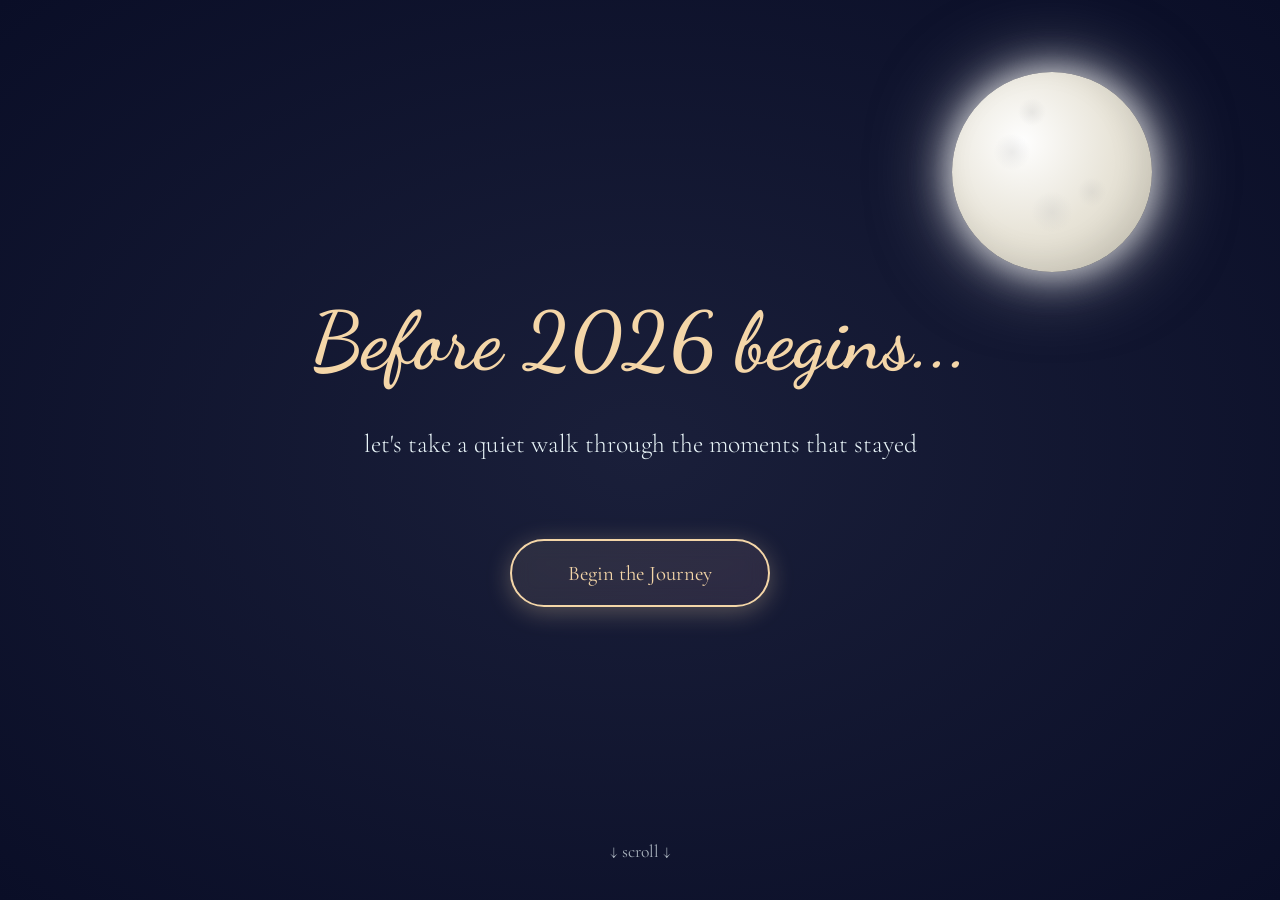
==== index2.html @ 6a495c6d "changes" ====
<!DOCTYPE html>
<html lang="en">
<head>
    <meta charset="UTF-8">
    <meta name="viewport" content="width=device-width, initial-scale=1.0">
    <title>Before 2026 Begins</title>
    <link rel="preconnect" href="https://fonts.googleapis.com">
    <link rel="preconnect" href="https://fonts.gstatic.com" crossorigin>
    <link href="https://fonts.googleapis.com/css2?family=Cormorant+Garamond:ital,wght@0,300;0,400;0,500;1,300;1,400&family=Dancing+Script:wght@400;500;600;700&family=Crimson+Text:ital,wght@0,400;0,600;1,400&family=Playfair+Display:ital,wght@0,400;0,500;1,400&display=swap" rel="stylesheet">
    <style>
        :root {
            --night-sky: #0a0e27;
            --deep-blue: #1a1f3a;
            --moonlight: #e8f4f8;
            --soft-gold: #f4d6a8;
            --pale-pink: #ffd4d4;
            --lavender: #d4d4ff;
            --cream: #faf8f3;
            --rose-pink: #ffb6c1;
            --deep-rose: #ff69b4;
        }

        * {
            margin: 0;
            padding: 0;
            box-sizing: border-box;
        }

        body {
            font-family: 'Cormorant Garamond', serif;
            background: var(--night-sky);
            color: var(--moonlight);
            overflow-x: hidden;
            line-height: 1.8;
        }

        /* Enhanced Starfield with twinkling effect */
        .stars-container {
            position: fixed;
            top: 0;
            left: 0;
            width: 100%;
            height: 100%;
            pointer-events: none;
            z-index: 0;
            overflow: hidden;
        }

        .star {
            position: absolute;
            background: white;
            border-radius: 50%;
            animation: twinkle 3s ease-in-out infinite;
        }

        .star.small {
            width: 1px;
            height: 1px;
        }

        .star.medium {
            width: 2px;
            height: 2px;
            box-shadow: 0 0 3px rgba(255, 255, 255, 0.8);
        }

        .star.large {
            width: 3px;
            height: 3px;
            box-shadow: 0 0 6px rgba(255, 255, 255, 0.9);
        }

        @keyframes twinkle {
            0%, 100% { 
                opacity: 0.3;
                transform: scale(1);
            }
            50% { 
                opacity: 1;
                transform: scale(1.2);
            }
        }

        /* Shooting stars */
        .shooting-star {
            position: absolute;
            width: 2px;
            height: 2px;
            background: white;
            border-radius: 50%;
            box-shadow: 0 0 10px 2px rgba(255, 255, 255, 0.8);
            animation: shoot 3s ease-out infinite;
            opacity: 0;
        }

        @keyframes shoot {
            0% {
                opacity: 1;
                transform: translateX(0) translateY(0);
            }
            100% {
                opacity: 0;
                transform: translateX(300px) translateY(300px);
            }
        }

        /* Realistic moon with craters and glow */
        .moon-container {
            position: absolute;
            top: 8%;
            right: 10%;
            width: clamp(120px, 20vw, 200px);
            height: clamp(120px, 20vw, 200px);
            animation: moonFloat 8s ease-in-out infinite;
        }

        @keyframes moonFloat {
            0%, 100% { transform: translateY(0) rotate(0deg); }
            50% { transform: translateY(-20px) rotate(5deg); }
        }

        .moon {
            width: 100%;
            height: 100%;
            border-radius: 50%;
            background: radial-gradient(circle at 35% 35%, #fefefe, #e8e4d8, #d4cfbe);
            box-shadow: 
                0 0 40px rgba(254, 254, 254, 0.8),
                0 0 80px rgba(254, 254, 254, 0.5),
                inset -10px -10px 30px rgba(0, 0, 0, 0.1);
            position: relative;
            overflow: hidden;
        }
        /* The "Camera Flash" animation */
        .polaroid.clicked {
            animation: flash-animation 0.6s ease-out;
        }
        
        @keyframes flash-animation {
            0% { filter: brightness(1); transform: scale(1); }
            10% { filter: brightness(2.5) contrast(1.2); transform: scale(1.02); }
            100% { filter: brightness(1); transform: scale(1); }
        }
        
        /* Ensure cards are ready for the entrance animation */
       /* Update your existing .month-card CSS to this */
        .month-card {
            opacity: 0;
            transform: translateY(30px);
            transition: opacity 0.8s ease, transform 0.8s ease;
            visibility: hidden; /* Add this to prevent ghost clicks */
        }
        
        .month-card.visible {
            opacity: 1 !important;
            transform: translateY(0) !important;
            visibility: visible !important;
        }

        .moon::before {
            content: '';
            position: absolute;
            width: 100%;
            height: 100%;
            background: 
                radial-gradient(circle at 30% 40%, rgba(200, 200, 200, 0.3) 0%, transparent 10%),
                radial-gradient(circle at 70% 60%, rgba(180, 180, 180, 0.2) 0%, transparent 8%),
                radial-gradient(circle at 50% 70%, rgba(190, 190, 190, 0.25) 0%, transparent 12%),
                radial-gradient(circle at 40% 20%, rgba(170, 170, 170, 0.2) 0%, transparent 7%);
        }

        .moon-glow {
            position: absolute;
            top: 50%;
            left: 50%;
            transform: translate(-50%, -50%);
            width: 140%;
            height: 140%;
            background: radial-gradient(circle, rgba(254, 254, 254, 0.3) 0%, transparent 60%);
            border-radius: 50%;
            animation: glow 4s ease-in-out infinite;
        }

        @keyframes glow {
            0%, 100% { opacity: 0.5; transform: translate(-50%, -50%) scale(1); }
            50% { opacity: 0.8; transform: translate(-50%, -50%) scale(1.1); }
        }

        /* Floating flowers */
        .flowers-container {
            position: fixed;
            top: 0;
            left: 0;
            width: 100%;
            height: 100%;
            pointer-events: none;
            z-index: 1;
            overflow: hidden;
        }

        .flower {
            position: absolute;
            font-size: clamp(20px, 4vw, 40px);
            opacity: 0;
            animation: floatFlower 15s ease-in-out infinite;
        }

        @keyframes floatFlower {
            0% {
                opacity: 0;
                transform: translateY(100vh) translateX(0) rotate(0deg);
            }
            10% {
                opacity: 0.8;
            }
            90% {
                opacity: 0.8;
            }
            100% {
                opacity: 0;
                transform: translateY(-100px) translateX(100px) rotate(360deg);
            }
        }

        /* Bouquet at the welcome section */
        .bouquet {
            display: inline-block;
            font-size: clamp(60px, 12vw, 120px);
            animation: bouquetEntrance 2s ease-out, bouquetFloat 3s ease-in-out infinite;
            animation-delay: 0s, 2s;
            filter: drop-shadow(0 10px 30px rgba(255, 182, 193, 0.4));
        }

        @keyframes bouquetEntrance {
            0% {
                opacity: 0;
                transform: scale(0) rotate(-180deg);
            }
            70% {
                transform: scale(1.1) rotate(10deg);
            }
            100% {
                opacity: 1;
                transform: scale(1) rotate(0deg);
            }
        }

        @keyframes bouquetFloat {
            0%, 100% { transform: translateY(0) rotate(0deg); }
            50% { transform: translateY(-10px) rotate(5deg); }
        }

        /* Sections with enhanced animations */
        section {
            position: relative;
            z-index: 2;
            min-height: 100vh;
            display: flex;
            flex-direction: column;
            justify-content: center;
            align-items: center;
            padding: 3rem 1.5rem;
            opacity: 0;
            transform: translateY(50px);
            transition: opacity 1.5s ease, transform 1.5s ease;
        }

        section.visible {
            opacity: 1;
            transform: translateY(0);
        }

        .section-content {
            max-width: 800px;
            width: 100%;
            text-align: center;
        }

        /* Typography with enhanced animations */
        h1 {
            font-family: 'Dancing Script', cursive;
            font-size: clamp(2.5rem, 8vw, 5rem);
            font-weight: 600;
            margin-bottom: 2rem;
            color: var(--soft-gold);
            line-height: 1.2;
            animation: titleGlow 3s ease-in-out infinite;
        }

        @keyframes titleGlow {
            0%, 100% { text-shadow: 0 0 20px rgba(244, 214, 168, 0.5); }
            50% { text-shadow: 0 0 40px rgba(244, 214, 168, 0.8), 0 0 60px rgba(244, 214, 168, 0.4); }
        }

        h2 {
            font-family: 'Dancing Script', cursive;
            font-size: clamp(2rem, 6vw, 3.5rem);
            font-weight: 600;
            margin-bottom: 1.5rem;
            color: var(--soft-gold);
            text-shadow: 0 0 30px rgba(244, 214, 168, 0.6);
        }

        h3 {
            font-family: 'Dancing Script', cursive;
            font-size: clamp(1.5rem, 4vw, 2.2rem);
            font-weight: 500;
            margin-bottom: 1rem;
            color: var(--pale-pink);
        }

        p {
            font-size: clamp(1.1rem, 2.5vw, 1.4rem);
            margin-bottom: 1.5rem;
            color: var(--moonlight);
            font-weight: 300;
            animation: fadeInText 1s ease-out;
        }

        @keyframes fadeInText {
            from { opacity: 0; transform: translateY(20px); }
            to { opacity: 1; transform: translateY(0); }
        }

        .cursive-text {
            font-family: 'Dancing Script', cursive;
            font-size: clamp(1.3rem, 3vw, 1.8rem);
            color: var(--lavender);
            text-shadow: 0 0 20px rgba(212, 212, 255, 0.5);
        }

        /* Enhanced Button with particles */
        .journey-btn {
            margin-top: 3rem;
            padding: 1.2rem 3.5rem;
            font-family: 'Cormorant Garamond', serif;
            font-size: 1.3rem;
            background: linear-gradient(135deg, rgba(244, 214, 168, 0.1), rgba(255, 182, 193, 0.1));
            border: 2px solid var(--soft-gold);
            color: var(--soft-gold);
            cursor: pointer;
            border-radius: 50px;
            transition: all 0.5s ease;
            backdrop-filter: blur(10px);
            position: relative;
            overflow: hidden;
            box-shadow: 0 5px 25px rgba(244, 214, 168, 0.3);
        }

        .journey-btn::before {
            content: '';
            position: absolute;
            top: 50%;
            left: 50%;
            width: 0;
            height: 0;
            border-radius: 50%;
            background: rgba(244, 214, 168, 0.3);
            transform: translate(-50%, -50%);
            transition: width 0.6s, height 0.6s;
        }

        .journey-btn:hover::before {
            width: 300px;
            height: 300px;
        }

        .journey-btn:hover {
            background: linear-gradient(135deg, var(--soft-gold), var(--rose-pink));
            color: var(--night-sky);
            transform: translateY(-3px);
            box-shadow: 0 15px 40px rgba(244, 214, 168, 0.5);
            border-color: var(--rose-pink);
        }

        .journey-btn span {
            position: relative;
            z-index: 1;
        }

        /* Opening section */
        #opening {
            background: radial-gradient(ellipse at center, var(--deep-blue) 0%, var(--night-sky) 100%);
        }

        /* Timeline section with enhanced cards */
        #timeline {
            padding: 5rem 1.5rem;
            background: linear-gradient(180deg, var(--night-sky) 0%, var(--deep-blue) 50%, var(--night-sky) 100%);
        }

        .timeline-container {
            max-width: 900px;
            width: 100%;
            margin: 3rem auto;
        }

        .month-card {
            margin-bottom: 4rem;
            opacity: 0;
            transform: translateY(40px) scale(0.95);
            transition: opacity 1s ease, transform 1s ease;
        }

        .month-card.visible {
            opacity: 1;
            transform: translateY(0) scale(1);
        }

        .polaroid {
            background: var(--cream);
            padding: 1rem;
            padding-bottom: 3rem;
            box-shadow: 0 10px 40px rgba(0, 0, 0, 0.4);
            max-width: 400px;
            margin: 0 auto;
            transform: rotate(0deg);
            transition: all 0.5s cubic-bezier(0.34, 1.56, 0.64, 1);
            cursor: pointer;
            position: relative;
        }

        .month-card:nth-child(even) .polaroid {
            transform: rotate(2deg);
        }

        .month-card:nth-child(odd) .polaroid {
            transform: rotate(-2deg);
        }

        .polaroid::after {
            content: '✨';
            position: absolute;
            top: -10px;
            right: -10px;
            font-size: 2rem;
            opacity: 0;
            transition: opacity 0.3s ease;
            animation: sparkle 1.5s ease-in-out infinite;
        }

        @keyframes sparkle {
            0%, 100% { transform: scale(1) rotate(0deg); }
            50% { transform: scale(1.3) rotate(180deg); }
        }

        .polaroid:hover::after {
            opacity: 1;
        }

        .polaroid:hover {
            transform: rotate(0deg) scale(1.08) translateY(-10px);
            box-shadow: 0 20px 60px rgba(0, 0, 0, 0.6), 0 0 40px rgba(244, 214, 168, 0.3);
        }

        /* Add this to your .polaroid-photo CSS */
        .polaroid-photo {
            min-height: 250px; /* Ensures the background-color is visible if image is missing */
            background-size: cover;
            background-position: center;
        }

        .polaroid-photo::before {
            content: '';
            position: absolute;
            top: 0;
            left: 0;
            right: 0;
            bottom: 0;
            background: linear-gradient(135deg, rgba(255,255,255,0.2) 0%, transparent 100%);
            pointer-events: none;
        }

        .polaroid-caption {
            font-family: 'Dancing Script', cursive;
            font-size: 1.4rem;
            color: var(--night-sky);
            text-align: center;
            font-weight: 600;
            line-height: 1.6;
        }

        .month-label {
            font-family: 'Crimson Text', serif;
            font-size: 1rem;
            color: var(--moonlight);
            text-align: center;
            margin-top: 1.5rem;
            opacity: 0.7;
            letter-spacing: 3px;
        }

        .song-indicator {
            text-align: center;
            margin-top: 1rem;
            font-size: 0.95rem;
            color: var(--lavender);
            opacity: 0;
            transition: opacity 0.4s ease;
            animation: pulse 2s ease-in-out infinite;
        }

        @keyframes pulse {
            0%, 100% { transform: scale(1); }
            50% { transform: scale(1.05); }
        }

        .polaroid:hover .song-indicator {
            opacity: 1;
        }

        /* Audio player */
        .audio-player {
            display: none;
            margin-top: 1.5rem;
            text-align: center;
            background: rgba(255, 255, 255, 0.1);
            padding: 1.5rem;
            border-radius: 15px;
            backdrop-filter: blur(10px);
            border: 1px solid rgba(255, 255, 255, 0.2);
        }

        .audio-player.active {
            display: block;
            animation: slideIn 0.6s ease;
        }

        @keyframes slideIn {
            from { 
                opacity: 0; 
                transform: translateY(-20px) scale(0.9); 
            }
            to { 
                opacity: 1; 
                transform: translateY(0) scale(1); 
            }
        }

        audio {
            width: 100%;
            max-width: 320px;
            margin-top: 0.5rem;
        }

        /* Gratitude section */
        #gratitude {
            background: radial-gradient(ellipse at top, var(--deep-blue) 0%, var(--night-sky) 100%);
        }

        .gratitude-content {
            text-align: left;
            line-height: 2.2;
        }

        .gratitude-content p {
            margin-bottom: 2.5rem;
            animation-delay: calc(var(--i) * 0.2s);
        }

        /* Wishes section */
        #wishes {
            background: linear-gradient(180deg, var(--night-sky) 0%, #0f1429 100%);
        }

        .wishes-grid {
            display: grid;
            grid-template-columns: repeat(auto-fit, minmax(280px, 1fr));
            gap: 2rem;
            margin-top: 3rem;
            max-width: 1000px;
        }

        .wish-card {
            background: linear-gradient(135deg, rgba(255, 255, 255, 0.05), rgba(255, 182, 193, 0.05));
            padding: 2.5rem;
            border-radius: 25px;
            border: 1px solid rgba(232, 244, 248, 0.15);
            backdrop-filter: blur(10px);
            transition: all 0.5s ease;
            position: relative;
            overflow: hidden;
        }

        .wish-card::before {
            content: '';
            position: absolute;
            top: -50%;
            left: -50%;
            width: 200%;
            height: 200%;
            background: linear-gradient(45deg, transparent, rgba(255, 255, 255, 0.1), transparent);
            transform: rotate(45deg);
            transition: all 0.6s ease;
        }

        .wish-card:hover::before {
            left: 100%;
        }

        .wish-card:hover {
            background: linear-gradient(135deg, rgba(255, 255, 255, 0.1), rgba(255, 182, 193, 0.1));
            transform: translateY(-8px) scale(1.03);
            border-color: rgba(244, 214, 168, 0.4);
            box-shadow: 0 15px 40px rgba(255, 182, 193, 0.3);
        }

        .wish-icon {
            font-size: 3rem;
            margin-bottom: 1.5rem;
            animation: iconFloat 3s ease-in-out infinite;
        }

        @keyframes iconFloat {
            0%, 100% { transform: translateY(0); }
            50% { transform: translateY(-8px); }
        }

        .wish-title {
            font-family: 'Dancing Script', cursive;
            font-size: 1.7rem;
            color: var(--soft-gold);
            margin-bottom: 0.8rem;
            font-weight: 600;
        }

        .wish-text {
            font-size: 1.15rem;
            color: var(--moonlight);
            opacity: 0.95;
            line-height: 1.8;
        }

        /* Notebook section */
        #notebook {
            background: var(--cream);
            color: #2d2d2d;
            min-height: 100vh;
            padding: 4rem 2rem;
            position: relative;
        }

        .notebook-paper {
            max-width: 700px;
            margin: 0 auto;
            background: #faf8f3;
            padding: 4rem 3rem;
            box-shadow: 0 10px 50px rgba(0, 0, 0, 0.3);
            position: relative;
            border-radius: 5px;
            animation: paperAppear 1.5s ease;
        }

        @keyframes paperAppear {
            from {
                opacity: 0;
                transform: scale(0.9) rotateX(10deg);
            }
            to {
                opacity: 1;
                transform: scale(1) rotateX(0deg);
            }
        }

        .notebook-paper::before {
            content: '';
            position: absolute;
            top: 0;
            left: 80px;
            width: 2px;
            height: 100%;
            background: linear-gradient(to bottom, 
                transparent 0%, 
                transparent 10%, 
                #e8b4b8 10%, 
                #e8b4b8 90%, 
                transparent 90%);
        }

        .notebook-lines {
            background-image: repeating-linear-gradient(
                transparent,
                transparent 31px,
                rgba(209, 196, 180, 0.3) 31px,
                rgba(209, 196, 180, 0.3) 32px
            );
            padding-left: 100px;
            min-height: 500px;
        }

        .notebook-text {
            font-family: 'Dancing Script', cursive;
            font-size: clamp(1.3rem, 3vw, 1.8rem);
            color: #2d2d2d;
            line-height: 2.2;
            text-align: left;
            white-space: pre-wrap;
            font-weight: 500;
        }

        .editable-section {
            margin-top: 3rem;
            padding-top: 2rem;
            border-top: 2px dashed rgba(209, 196, 180, 0.5);
            min-height: 200px;
            outline: none;
            cursor: text;
        }

        .editable-section:empty::before {
            content: 'Click here to write your personal message...';
            color: rgba(45, 45, 45, 0.4);
            font-style: italic;
        }

        .date-signature {
            margin-top: 3rem;
            text-align: right;
            font-size: 1.3rem;
            opacity: 0.7;
        }

        /* Scroll indicator */
        .scroll-indicator {
            position: absolute;
            bottom: 2rem;
            left: 50%;
            transform: translateX(-50%);
            font-size: 1.1rem;
            color: var(--moonlight);
            opacity: 0.7;
            animation: bounce 2s infinite;
        }

        @keyframes bounce {
            0%, 100% { transform: translateX(-50%) translateY(0); }
            50% { transform: translateX(-50%) translateY(15px); }
        }

        /* Hearts floating */
        .heart {
            position: absolute;
            font-size: 20px;
            opacity: 0;
            animation: floatHeart 8s ease-in-out infinite;
        }

        @keyframes floatHeart {
            0% {
                opacity: 0;
                transform: translateY(0) scale(0);
            }
            20% {
                opacity: 0.8;
                transform: translateY(-50px) scale(1);
            }
            80% {
                opacity: 0.8;
            }
            100% {
                opacity: 0;
                transform: translateY(-400px) scale(0.5) rotate(45deg);
            }
        }

        /* Mobile optimizations */
        @media (max-width: 768px) {
            section {
                padding: 2rem 1rem;
            }

            .moon-container {
                width: 80px;
                height: 80px;
                top: 5%;
                right: 5%;
            }

            .notebook-paper {
                padding: 2rem 1.5rem;
            }

            .notebook-lines {
                padding-left: 60px;
            }

            .notebook-paper::before {
                left: 50px;
            }

            .wishes-grid {
                grid-template-columns: 1fr;
            }

            .bouquet {
                font-size: 60px;
            }
        }

        /* Loading animation */
        .fade-in {
            animation: fadeInUp 1.2s ease forwards;
        }

        @keyframes fadeInUp {
            from {
                opacity: 0;
                transform: translateY(40px);
            }
            to {
                opacity: 1;
                transform: translateY(0);
            }
        }

        /* Hide sections initially */
        .hidden {
            display: none;
        }

        /* Sparkle effect on hover */
        .sparkle-text:hover {
            animation: sparkleShine 1s ease-in-out;
        }

        @keyframes sparkleShine {
            0%, 100% { text-shadow: 0 0 10px rgba(255, 255, 255, 0.5); }
            50% { text-shadow: 0 0 30px rgba(255, 255, 255, 0.9), 0 0 40px rgba(244, 214, 168, 0.8); }
        }
    </style>
</head>
<body>
    <!-- Enhanced Starfield -->
    <div class="stars-container" id="starfield"></div>
    
    <!-- Floating flowers -->
    <div class="flowers-container" id="flowers"></div>

    <!-- Section 1: Opening -->
    <section id="opening" class="visible">
        <div class="moon-container">
            <div class="moon-glow"></div>
            <div class="moon"></div>
        </div>
        <div class="section-content fade-in">
            <h1>Before 2026 begins...</h1>
            <p style="font-size: clamp(1.2rem, 3vw, 1.6rem); margin-top: 2rem;">
                let's take a quiet walk through the moments that stayed
            </p>
            <button class="journey-btn" onclick="startJourney()">
                <span>Begin the Journey</span>
            </button>
        </div>
        <div class="scroll-indicator">↓ scroll ↓</div>
    </section>

    <!-- Section 2: Reflection on 2025 -->
    <section id="reflection" class="hidden">
        <div class="section-content">
            <h2>A Year of Quiet Transformation</h2>
            <p>
                2025 was a year that taught me to notice the small things... the warmth in a message, the comfort in consistency, the way some people make time feel softer just by being present.
            </p>
            <p>
                It wasn't about grand moments or perfect days. It was about learning that growth can be gentle, that connection doesn't need to be loud, and that sometimes the most meaningful chapters are written in the quietest ink.
            </p>
            <p class="cursive-text" style="margin-top: 2rem;">
                From a certain point onward, the year felt warmer because my sweet bubble became part of it.
            </p>
        </div>
    </section>

   <section id="timeline" class="hidden">
    <div class="section-content">
        <h2>The Months That Stayed</h2>
        <p style="margin-bottom: 3rem;">
            Each month held its own quiet mood, its own gentle lesson. These are the memories that lingered.
        </p>
    </div>
    
    <div class="timeline-container">

        <div class="month-card" data-month="may">
            <div class="polaroid" onclick="handlePhotoClick(this, 'may')">
                <div class="polaroid-photo" style="background-image: url('may.jpg'); background-color: #fbc2eb;">
                    <span>May 2025</span>
                </div>
                <div class="polaroid-caption">when something new began to bloom</div>
                <div class="song-indicator">🎵 Tap to play a memory</div>
            </div>
            <div class="month-label">MAY</div>
        </div>

        <div class="month-card" data-month="june">
            <div class="polaroid" onclick="handlePhotoClick(this, 'june')">
                <div class="polaroid-photo" style="background-image: url('./june.jpg'); background-color: #a8edea;">
                    <span>June 2025</span>
                </div>
                <div class="polaroid-caption">the quiet joy of getting to know</div>
                <div class="song-indicator">🎵 Tap to play a memory</div>
            </div>
            <div class="month-label">JUNE</div>
        </div>

        <div class="month-card" data-month="july">
            <div class="polaroid" onclick="handlePhotoClick(this, 'july')">
                <div class="polaroid-photo" style="background-image: url('./july.jpg'); background-color: #ffecd2;">
                    <span>July 2025</span>
                </div>
                <div class="polaroid-caption">warmth in the everyday</div>
                <div class="song-indicator">🎵 Tap to play a memory</div>
            </div>
            <div class="month-label">JULY</div>
        </div>

        <div class="month-card" data-month="august">
            <div class="polaroid" onclick="handlePhotoClick(this, 'august')">
                <div class="polaroid-photo" style="background-image: url('/august.jpg'); background-color: #ff9a9e;">
                    <span>August 2025</span>
                </div>
                <div class="polaroid-caption">learning what comfort feels like</div>
                <div class="song-indicator">🎵 Tap to play a memory</div>
            </div>
            <div class="month-label">AUGUST</div>
        </div>

        <div class="month-card" data-month="september">
            <div class="polaroid" onclick="handlePhotoClick(this, 'september')">
                <div class="polaroid-photo" style="background-image: url('./september.jpg'); background-color: #cfd9df;">
                    <span>September 2025</span>
                </div>
                <div class="polaroid-caption">soft lessons of patience</div>
                <div class="song-indicator">🎵 Tap to play a memory</div>
            </div>
            <div class="month-label">SEPTEMBER</div>
        </div>

        <div class="month-card" data-month="october">
            <div class="polaroid" onclick="handlePhotoClick(this, 'october')">
                <div class="polaroid-photo" style="background-image: url('./october.jpg'); background-color: #fddb92;">
                    <span>October 2025</span>
                </div>
                <div class="polaroid-caption">cool breezes and quiet thoughts</div>
                <div class="song-indicator">🎵 Tap to play a memory</div>
            </div>
            <div class="month-label">OCTOBER</div>
        </div>

        <div class="month-card" data-month="november">
            <div class="polaroid" onclick="handlePhotoClick(this, 'november')">
                <div class="polaroid-photo" style="background-image: url('images/november.jpg'); background-color: #89f7fe;">
                    <span>November 2025</span>
                </div>
                <div class="polaroid-caption">a reflection before the year ends</div>
                <div class="song-indicator">🎵 Tap to play a memory</div>
            </div>
            <div class="month-label">NOVEMBER</div>
        </div>

        <div class="month-card" data-month="december">
            <div class="polaroid" onclick="handlePhotoClick(this, 'december')">
                <div class="polaroid-photo" style="background-image: url('images/december.jpg'); background-color: #f6d365;">
                    <span>December 2025</span>
                </div>
                <div class="polaroid-caption">the final chapter, softly closed</div>
                <div class="song-indicator">🎵 Tap to play a memory</div>
            </div>
            <div class="month-label">DECEMBER</div>
        </div>

    </div>
</section>

    <!-- Section 4: Meaning Behind Memories -->
    <section id="meaning" class="hidden">
        <div class="section-content">
            <h2>Why These Moments Matter</h2>
            <p>
                Not every memory is extraordinary. Not every conversation changes everything. But some moments stay with us not because they're perfect, but because they're real.
            </p>
            <p>
                It's the way someone makes time feel safe. The way their words arrive exactly when you need them. The way presence, even quiet presence, can be a gift.
            </p>
            <p class="cursive-text" style="margin-top: 2rem;">
                My sweet bubble made these months feel lighter, not by trying to, but simply by being genuine and kind.
            </p>
        </div>
    </section>

    <!-- Section 5: Gratitude -->
    <section id="gratitude" class="hidden">
        <div class="section-content gratitude-content">
            <h2 style="text-align: center; margin-bottom: 2rem;">Gratitude, Written Softly</h2>
            
            <p>
                There's a kind of comfort that doesn't announce itself. It doesn't arrive with grand gestures or promises. It simply exists, steady and warm, in the way someone shows up.
            </p>

            <p>
                Thank you for being that kind of comfort this year. For the messages that felt like gentle reminders that someone was thinking of me. For the conversations that never felt rushed or forced, but flowed in their own natural, easy rhythm.
            </p>

            <p>
                Thank you for your kindness, the kind that doesn't demand anything in return, that offers understanding before judgment, that makes space for imperfection without making it feel heavy.
            </p>

            <p>
                Thank you for your warmth. Not the kind that burns bright and fades, but the kind that lingers softly, like sunlight through curtains, making everything feel a little more peaceful.
            </p>

            <p>
                Thank you for being authentically you, for showing up as you are, without pretense, and for making it feel safe to do the same.
            </p>

            <p>
                There's something deeply reassuring about people who don't need you to be anything other than yourself. You've been that person, and it has meant more than words can fully express.
            </p>

            <p class="cursive-text" style="margin-top: 3rem; text-align: center;">
                This isn't gratitude with expectations. It's simply a quiet thank you for making 2025 feel a little more like home.
            </p>
        </div>
    </section>

    <!-- Section 6: Wishes for 2026 -->
    <section id="wishes" class="hidden">
        <div class="section-content">
            <h2>Wishes for 2026</h2>
            <p style="margin-bottom: 3rem;">
                As a new chapter begins, here are the things I hope this year brings you.
            </p>

            <div class="wishes-grid">
                <div class="wish-card">
                    <div class="wish-icon">🌸</div>
                    <div class="wish-title">Good Health</div>
                    <p class="wish-text">May you feel strong in body and light in spirit. May rest come easily when you need it.</p>
                </div>

                <div class="wish-card">
                    <div class="wish-icon">🌙</div>
                    <div class="wish-title">Peace of Mind</div>
                    <p class="wish-text">May your thoughts be gentle with you, and may you find calm even on the busiest days.</p>
                </div>

                <div class="wish-card">
                    <div class="wish-icon">✨</div>
                    <div class="wish-title">Confidence & Growth</div>
                    <p class="wish-text">May you trust yourself more deeply and see just how capable you truly are.</p>
                </div>

                <div class="wish-card">
                    <div class="wish-icon">🌟</div>
                    <div class="wish-title">Success in Your Goals</div>
                    <p class="wish-text">May the things you're working toward unfold beautifully, in their own perfect timing.</p>
                </div>

                <div class="wish-card">
                    <div class="wish-icon">☀️</div>
                    <div class="wish-title">Everyday Happiness</div>
                    <p class="wish-text">May you find joy in small, unexpected moments... a warm drink, a kind word, a quiet evening.</p>
                </div>

                <div class="wish-card">
                    <div class="wish-icon">💫</div>
                    <div class="wish-title">Your Own Kind of Magic</div>
                    <p class="wish-text">May you shine in your own beautiful way, without comparison or doubt.</p>
                </div>
            </div>

            <p class="cursive-text" style="margin-top: 3rem;">
                Happy New Year 2026, my sweet bubble 🌙
            </p>
        </div>
    </section>

    <!-- Section 7: For the Days Ahead -->
    <section id="days-ahead" class="hidden">
        <div class="section-content">
            <h2>For the Days Ahead</h2>
            
            <p style="margin-top: 2rem;">
                On the days that feel exciting and full of possibility, remember that you earned this lightness, and you deserve to enjoy it fully.
            </p>

            <p>
                On the days that feel busy and overwhelming, remember that you've navigated harder things before, and you're more capable than you give yourself credit for.
            </p>

            <p>
                On the days that feel slow and uncertain, remember that rest isn't wasted time, and not every moment needs to be productive to matter.
            </p>

            <p>
                On the days when doubt creeps in, remember that growth doesn't always feel confident, and you're allowed to be both uncertain and enough at the same time.
            </p>

            <p class="cursive-text" style="margin-top: 3rem;">
                You are capable.<br>
                You are enough.<br>
                You deserve kindness and good things.
            </p>
        </div>
    </section>

    <!-- Section 8: Welcome 2026 -->
    <section id="welcome" class="hidden">
        <div class="section-content">
            <div class="bouquet">💐</div>
            <h2 style="margin-top: 2rem;">Welcome, 2026</h2>
            
            <p style="margin-top: 2rem; font-size: clamp(1.2rem, 2.8vw, 1.5rem);">
                Some people don't mark time by dates. They mark it by how they make moments feel.
            </p>

            <p style="margin-top: 2rem;">
                2025 was marked by warmth, growth, and quiet connection. By learning that the best kind of presence is the kind that feels easy. By realizing that some people make the world feel softer simply by being in it.
            </p>

            <p class="cursive-text" style="margin-top: 3rem; font-size: clamp(1.5rem, 3.5vw, 2rem);">
                Happy New Year 2026, my sweet bubble 🌙
            </p>

            <p style="margin-top: 2rem;">
                May this year be gentle with you, and may you shine in your own beautiful way.
            </p>

            <button class="journey-btn" onclick="scrollToNotebook()" style="margin-top: 3rem;">
                <span>One More Thing...</span>
            </button>
        </div>
    </section>

    <!-- Section 9: Notebook -->
    <section id="notebook" class="hidden">
        <div class="notebook-paper">
            <div class="notebook-lines">
                <div class="notebook-text">
I wanted to leave this page unfinished... because some feelings are better written slowly.

This year felt different because of you. Not in dramatic ways, but in all the quiet ones that actually matter.

The way your messages always felt thoughtful. The way conversations with you never felt like an obligation. The way you made time feel less heavy.

                </div>
                
                <div class="notebook-text editable-section" contenteditable="true">
                </div>

                <div class="notebook-text date-signature">
                    December 2025
                </div>
            </div>
        </div>
    </section>

    <script>
        // Enhanced starfield with multiple star sizes
        function createStars() {
            const starfield = document.getElementById('starfield');
            const starCount = 150;
            
            for (let i = 0; i < starCount; i++) {
                const star = document.createElement('div');
                star.className = 'star';
                
                // Random size distribution
                const rand = Math.random();
                if (rand < 0.6) {
                    star.classList.add('small');
                } else if (rand < 0.9) {
                    star.classList.add('medium');
                } else {
                    star.classList.add('large');
                }
                
                star.style.left = Math.random() * 100 + '%';
                star.style.top = Math.random() * 100 + '%';
                star.style.animationDelay = Math.random() * 3 + 's';
                star.style.animationDuration = (2 + Math.random() * 3) + 's';
                starfield.appendChild(star);
            }

            // Add shooting stars
            for (let i = 0; i < 3; i++) {
                const shootingStar = document.createElement('div');
                shootingStar.className = 'shooting-star';
                shootingStar.style.left = Math.random() * 50 + '%';
                shootingStar.style.top = Math.random() * 50 + '%';
                shootingStar.style.animationDelay = (i * 5 + Math.random() * 3) + 's';
                starfield.appendChild(shootingStar);
            }
        }

        // Create floating flowers
        function createFlowers() {
            const flowersContainer = document.getElementById('flowers');
            const flowers = ['🌸', '🌺', '🌷', '🌹', '💐', '🌼'];
            
            for (let i = 0; i < 15; i++) {
                const flower = document.createElement('div');
                flower.className = 'flower';
                flower.textContent = flowers[Math.floor(Math.random() * flowers.length)];
                flower.style.left = Math.random() * 100 + '%';
                flower.style.animationDelay = Math.random() * 15 + 's';
                flower.style.animationDuration = (12 + Math.random() * 6) + 's';
                flowersContainer.appendChild(flower);
            }
        }

        createStars();
        createFlowers();

        // Start journey - show all sections with staggered animations
        function startJourney() {
            const timeline = document.getElementById('timeline');
            const reflection = document.getElementById('reflection');
    
            // 1. Show the sections first
            reflection.classList.remove('hidden');
            reflection.classList.add('visible');
            timeline.classList.remove('hidden');
            timeline.classList.add('visible');

            // 2. Refresh the observer so it "sees" the cards now that timeline is display:block
            const cards = document.querySelectorAll('.month-card');
            cards.forEach((card, index) => { // Fallback: If the observer fails, force them visible after a delay
                    
                setTimeout(() => {
                card.classList.add('visible');
            }, 500 + (index * 200)); 
        });

            reflection.scrollIntoView({ behavior: 'smooth' });
        }

        // Scroll to notebook
        function scrollToNotebook() {
            document.getElementById('notebook').scrollIntoView({ behavior: 'smooth' });
        }

        // Toggle song player
        function toggleSong(element, month) {
            const player = document.getElementById('player-' + month);
            const allPlayers = document.querySelectorAll('.audio-player');
            
            // Pause all other audios
            document.querySelectorAll('audio').forEach(audio => {
                if (audio.parentElement.id !== 'player-' + month) {
                    audio.pause();
                    audio.currentTime = 0;
                }
            });

            // Hide all other players
            allPlayers.forEach(p => {
                if (p.id !== 'player-' + month) {
                    p.classList.remove('active');
                }
            });

            // Toggle current player
            player.classList.toggle('active');
        }

        // Intersection Observer for fade-in animations
        const observerOptions = {
            threshold: 0.15,
            rootMargin: '0px 0px -80px 0px'
        };

        const observer = new IntersectionObserver((entries) => {
            entries.forEach(entry => {
                if (entry.isIntersecting) {
                    entry.target.classList.add('visible');
                }
            });
        }, observerOptions);

        // Observe all sections and month cards
        document.querySelectorAll('section').forEach(section => {
            observer.observe(section);
        });

        document.querySelectorAll('.month-card').forEach(card => {
            observer.observe(card);
        });

        // Smooth scrolling
        document.querySelectorAll('a[href^="#"]').forEach(anchor => {
            anchor.addEventListener('click', function (e) {
                e.preventDefault();
                const target = document.querySelector(this.getAttribute('href'));
                if (target) {
                    target.scrollIntoView({ behavior: 'smooth', block: 'start' });
                }
            });
        });

        // Save editable content to localStorage
        const editableSection = document.querySelector('.editable-section');
        
        // Load saved content
        const savedContent = localStorage.getItem('notebookContent');
        if (savedContent) {
            editableSection.innerHTML = savedContent;
        }

        // Save content on input
        editableSection.addEventListener('input', () => {
            localStorage.setItem('notebookContent', editableSection.innerHTML);
        });

        // Parallax effect for moon
        window.addEventListener('scroll', () => {
            const scrolled = window.pageYOffset;
            const moon = document.querySelector('.moon-container');
            if (moon && scrolled < window.innerHeight) {
                moon.style.transform = `translateY(${scrolled * 0.3}px)`;
            }
        });

        // Create floating hearts on certain sections
        function createFloatingHeart(section) {
            const heart = document.createElement('div');
            heart.className = 'heart';
            heart.textContent = '💖';
            heart.style.left = Math.random() * 90 + 5 + '%';
            heart.style.bottom = '0';
            heart.style.animationDelay = Math.random() * 3 + 's';
            section.appendChild(heart);
            
            setTimeout(() => heart.remove(), 8000);
        }

        // Add hearts to gratitude section periodically
        setInterval(() => {
            const gratitudeSection = document.getElementById('gratitude');
            if (gratitudeSection && gratitudeSection.classList.contains('visible')) {
                createFloatingHeart(gratitudeSection);
            }
        }, 4000);

        // Add sparkle effect to title
        const title = document.querySelector('h1');
        if (title) {
            setInterval(() => {
                title.classList.add('sparkle-text');
                setTimeout(() => title.classList.remove('sparkle-text'), 1000);
            }, 5000);
        }
     function handlePhotoClick(element, month) {
    // 1. Add the flash animation class
    element.classList.add('clicked');
    
    // 2. Remove it after animation finishes so it can be re-triggered
    setTimeout(() => {
        element.classList.remove('clicked');
    }, 600);
    
    // 3. Trigger your music toggle (ensure this function exists in your code)
    if (typeof toggleSong === "function") {
        toggleSong(element, month);
    }
}


    // Reveal sections on scroll
    const sections = document.querySelectorAll('section');

    window.addEventListener('scroll', () => {
        sections.forEach(section => {
        const top = section.getBoundingClientRect().top;
        const trigger = window.innerHeight * 0.8; // show when section is 80% down the viewport
        if(top < trigger){
            section.classList.add('visible');
            section.classList.remove('hidden');
        }
    });
});

// Staggered Entrance: Makes cards appear one after another as you scroll
    const timelineObserver = new IntersectionObserver((entries) => {
        entries.forEach((entry) => {
        if (entry.isIntersecting) {
            const cards = entry.target.querySelectorAll('.month-card');
            cards.forEach((card, index) => {
                setTimeout(() => {
                    card.classList.add('visible');
                }, index * 200); // 200ms delay between each card
            });
        }
    });
}, { threshold: 0.1 });

// Initialize the observer
document.addEventListener('DOMContentLoaded', () => {
    const timelineSection = document.querySelector('#timeline');
    if (timelineSection) timelineObserver.observe(timelineSection);
});
    </script>
</body>
</html>
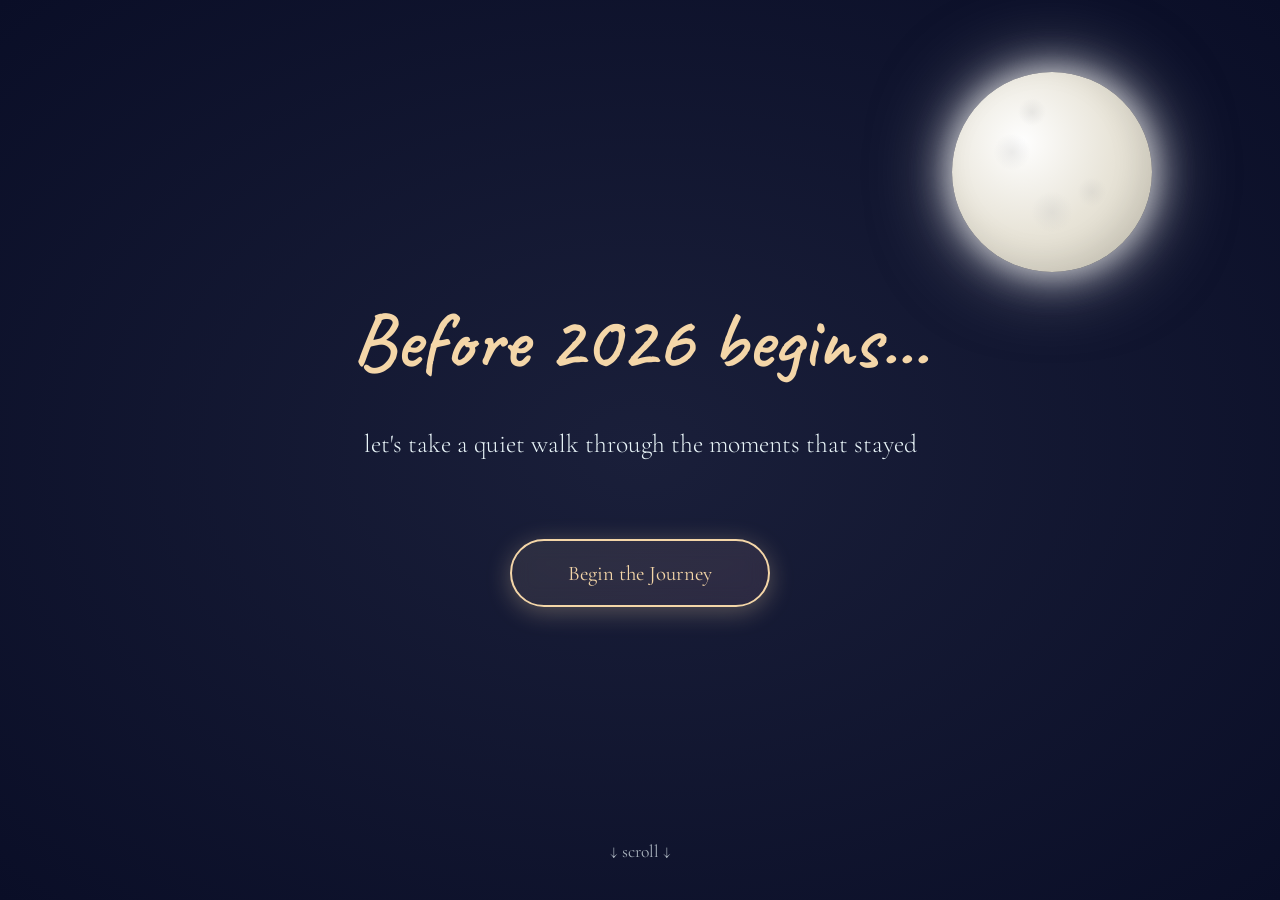
==== commit ec546b4c: "Minor changes and updates with some new files" ====
--- a/index2.html
+++ b/index2.html
@@ -7,829 +7,15 @@
     <link rel="preconnect" href="https://fonts.googleapis.com">
     <link rel="preconnect" href="https://fonts.gstatic.com" crossorigin>
     <link href="https://fonts.googleapis.com/css2?family=Cormorant+Garamond:ital,wght@0,300;0,400;0,500;1,300;1,400&family=Dancing+Script:wght@400;500;600;700&family=Crimson+Text:ital,wght@0,400;0,600;1,400&family=Playfair+Display:ital,wght@0,400;0,500;1,400&display=swap" rel="stylesheet">
-    <style>
-        :root {
-            --night-sky: #0a0e27;
-            --deep-blue: #1a1f3a;
-            --moonlight: #e8f4f8;
-            --soft-gold: #f4d6a8;
-            --pale-pink: #ffd4d4;
-            --lavender: #d4d4ff;
-            --cream: #faf8f3;
-            --rose-pink: #ffb6c1;
-            --deep-rose: #ff69b4;
-        }
-
-        * {
-            margin: 0;
-            padding: 0;
-            box-sizing: border-box;
-        }
-
-        body {
-            font-family: 'Cormorant Garamond', serif;
-            background: var(--night-sky);
-            color: var(--moonlight);
-            overflow-x: hidden;
-            line-height: 1.8;
-        }
-
-        /* Enhanced Starfield with twinkling effect */
-        .stars-container {
-            position: fixed;
-            top: 0;
-            left: 0;
-            width: 100%;
-            height: 100%;
-            pointer-events: none;
-            z-index: 0;
-            overflow: hidden;
-        }
-
-        .star {
-            position: absolute;
-            background: white;
-            border-radius: 50%;
-            animation: twinkle 3s ease-in-out infinite;
-        }
-
-        .star.small {
-            width: 1px;
-            height: 1px;
-        }
-
-        .star.medium {
-            width: 2px;
-            height: 2px;
-            box-shadow: 0 0 3px rgba(255, 255, 255, 0.8);
-        }
-
-        .star.large {
-            width: 3px;
-            height: 3px;
-            box-shadow: 0 0 6px rgba(255, 255, 255, 0.9);
-        }
-
-        @keyframes twinkle {
-            0%, 100% { 
-                opacity: 0.3;
-                transform: scale(1);
-            }
-            50% { 
-                opacity: 1;
-                transform: scale(1.2);
-            }
-        }
-
-        /* Shooting stars */
-        .shooting-star {
-            position: absolute;
-            width: 2px;
-            height: 2px;
-            background: white;
-            border-radius: 50%;
-            box-shadow: 0 0 10px 2px rgba(255, 255, 255, 0.8);
-            animation: shoot 3s ease-out infinite;
-            opacity: 0;
-        }
-
-        @keyframes shoot {
-            0% {
-                opacity: 1;
-                transform: translateX(0) translateY(0);
-            }
-            100% {
-                opacity: 0;
-                transform: translateX(300px) translateY(300px);
-            }
-        }
-
-        /* Realistic moon with craters and glow */
-        .moon-container {
-            position: absolute;
-            top: 8%;
-            right: 10%;
-            width: clamp(120px, 20vw, 200px);
-            height: clamp(120px, 20vw, 200px);
-            animation: moonFloat 8s ease-in-out infinite;
-        }
-
-        @keyframes moonFloat {
-            0%, 100% { transform: translateY(0) rotate(0deg); }
-            50% { transform: translateY(-20px) rotate(5deg); }
-        }
-
-        .moon {
-            width: 100%;
-            height: 100%;
-            border-radius: 50%;
-            background: radial-gradient(circle at 35% 35%, #fefefe, #e8e4d8, #d4cfbe);
-            box-shadow: 
-                0 0 40px rgba(254, 254, 254, 0.8),
-                0 0 80px rgba(254, 254, 254, 0.5),
-                inset -10px -10px 30px rgba(0, 0, 0, 0.1);
-            position: relative;
-            overflow: hidden;
-        }
-        /* The "Camera Flash" animation */
-        .polaroid.clicked {
-            animation: flash-animation 0.6s ease-out;
-        }
-        
-        @keyframes flash-animation {
-            0% { filter: brightness(1); transform: scale(1); }
-            10% { filter: brightness(2.5) contrast(1.2); transform: scale(1.02); }
-            100% { filter: brightness(1); transform: scale(1); }
-        }
-        
-        /* Ensure cards are ready for the entrance animation */
-       /* Update your existing .month-card CSS to this */
-        .month-card {
-            opacity: 0;
-            transform: translateY(30px);
-            transition: opacity 0.8s ease, transform 0.8s ease;
-            visibility: hidden; /* Add this to prevent ghost clicks */
-        }
-        
-        .month-card.visible {
-            opacity: 1 !important;
-            transform: translateY(0) !important;
-            visibility: visible !important;
-        }
-
-        .moon::before {
-            content: '';
-            position: absolute;
-            width: 100%;
-            height: 100%;
-            background: 
-                radial-gradient(circle at 30% 40%, rgba(200, 200, 200, 0.3) 0%, transparent 10%),
-                radial-gradient(circle at 70% 60%, rgba(180, 180, 180, 0.2) 0%, transparent 8%),
-                radial-gradient(circle at 50% 70%, rgba(190, 190, 190, 0.25) 0%, transparent 12%),
-                radial-gradient(circle at 40% 20%, rgba(170, 170, 170, 0.2) 0%, transparent 7%);
-        }
-
-        .moon-glow {
-            position: absolute;
-            top: 50%;
-            left: 50%;
-            transform: translate(-50%, -50%);
-            width: 140%;
-            height: 140%;
-            background: radial-gradient(circle, rgba(254, 254, 254, 0.3) 0%, transparent 60%);
-            border-radius: 50%;
-            animation: glow 4s ease-in-out infinite;
-        }
-
-        @keyframes glow {
-            0%, 100% { opacity: 0.5; transform: translate(-50%, -50%) scale(1); }
-            50% { opacity: 0.8; transform: translate(-50%, -50%) scale(1.1); }
-        }
-
-        /* Floating flowers */
-        .flowers-container {
-            position: fixed;
-            top: 0;
-            left: 0;
-            width: 100%;
-            height: 100%;
-            pointer-events: none;
-            z-index: 1;
-            overflow: hidden;
-        }
-
-        .flower {
-            position: absolute;
-            font-size: clamp(20px, 4vw, 40px);
-            opacity: 0;
-            animation: floatFlower 15s ease-in-out infinite;
-        }
-
-        @keyframes floatFlower {
-            0% {
-                opacity: 0;
-                transform: translateY(100vh) translateX(0) rotate(0deg);
-            }
-            10% {
-                opacity: 0.8;
-            }
-            90% {
-                opacity: 0.8;
-            }
-            100% {
-                opacity: 0;
-                transform: translateY(-100px) translateX(100px) rotate(360deg);
-            }
-        }
-
-        /* Bouquet at the welcome section */
-        .bouquet {
-            display: inline-block;
-            font-size: clamp(60px, 12vw, 120px);
-            animation: bouquetEntrance 2s ease-out, bouquetFloat 3s ease-in-out infinite;
-            animation-delay: 0s, 2s;
-            filter: drop-shadow(0 10px 30px rgba(255, 182, 193, 0.4));
-        }
-
-        @keyframes bouquetEntrance {
-            0% {
-                opacity: 0;
-                transform: scale(0) rotate(-180deg);
-            }
-            70% {
-                transform: scale(1.1) rotate(10deg);
-            }
-            100% {
-                opacity: 1;
-                transform: scale(1) rotate(0deg);
-            }
-        }
-
-        @keyframes bouquetFloat {
-            0%, 100% { transform: translateY(0) rotate(0deg); }
-            50% { transform: translateY(-10px) rotate(5deg); }
-        }
-
-        /* Sections with enhanced animations */
-        section {
-            position: relative;
-            z-index: 2;
-            min-height: 100vh;
-            display: flex;
-            flex-direction: column;
-            justify-content: center;
-            align-items: center;
-            padding: 3rem 1.5rem;
-            opacity: 0;
-            transform: translateY(50px);
-            transition: opacity 1.5s ease, transform 1.5s ease;
-        }
-
-        section.visible {
-            opacity: 1;
-            transform: translateY(0);
-        }
-
-        .section-content {
-            max-width: 800px;
-            width: 100%;
-            text-align: center;
-        }
-
-        /* Typography with enhanced animations */
-        h1 {
-            font-family: 'Dancing Script', cursive;
-            font-size: clamp(2.5rem, 8vw, 5rem);
-            font-weight: 600;
-            margin-bottom: 2rem;
-            color: var(--soft-gold);
-            line-height: 1.2;
-            animation: titleGlow 3s ease-in-out infinite;
-        }
-
-        @keyframes titleGlow {
-            0%, 100% { text-shadow: 0 0 20px rgba(244, 214, 168, 0.5); }
-            50% { text-shadow: 0 0 40px rgba(244, 214, 168, 0.8), 0 0 60px rgba(244, 214, 168, 0.4); }
-        }
-
-        h2 {
-            font-family: 'Dancing Script', cursive;
-            font-size: clamp(2rem, 6vw, 3.5rem);
-            font-weight: 600;
-            margin-bottom: 1.5rem;
-            color: var(--soft-gold);
-            text-shadow: 0 0 30px rgba(244, 214, 168, 0.6);
-        }
-
-        h3 {
-            font-family: 'Dancing Script', cursive;
-            font-size: clamp(1.5rem, 4vw, 2.2rem);
-            font-weight: 500;
-            margin-bottom: 1rem;
-            color: var(--pale-pink);
-        }
-
-        p {
-            font-size: clamp(1.1rem, 2.5vw, 1.4rem);
-            margin-bottom: 1.5rem;
-            color: var(--moonlight);
-            font-weight: 300;
-            animation: fadeInText 1s ease-out;
-        }
-
-        @keyframes fadeInText {
-            from { opacity: 0; transform: translateY(20px); }
-            to { opacity: 1; transform: translateY(0); }
-        }
-
-        .cursive-text {
-            font-family: 'Dancing Script', cursive;
-            font-size: clamp(1.3rem, 3vw, 1.8rem);
-            color: var(--lavender);
-            text-shadow: 0 0 20px rgba(212, 212, 255, 0.5);
-        }
-
-        /* Enhanced Button with particles */
-        .journey-btn {
-            margin-top: 3rem;
-            padding: 1.2rem 3.5rem;
-            font-family: 'Cormorant Garamond', serif;
-            font-size: 1.3rem;
-            background: linear-gradient(135deg, rgba(244, 214, 168, 0.1), rgba(255, 182, 193, 0.1));
-            border: 2px solid var(--soft-gold);
-            color: var(--soft-gold);
-            cursor: pointer;
-            border-radius: 50px;
-            transition: all 0.5s ease;
-            backdrop-filter: blur(10px);
-            position: relative;
-            overflow: hidden;
-            box-shadow: 0 5px 25px rgba(244, 214, 168, 0.3);
-        }
-
-        .journey-btn::before {
-            content: '';
-            position: absolute;
-            top: 50%;
-            left: 50%;
-            width: 0;
-            height: 0;
-            border-radius: 50%;
-            background: rgba(244, 214, 168, 0.3);
-            transform: translate(-50%, -50%);
-            transition: width 0.6s, height 0.6s;
-        }
-
-        .journey-btn:hover::before {
-            width: 300px;
-            height: 300px;
-        }
-
-        .journey-btn:hover {
-            background: linear-gradient(135deg, var(--soft-gold), var(--rose-pink));
-            color: var(--night-sky);
-            transform: translateY(-3px);
-            box-shadow: 0 15px 40px rgba(244, 214, 168, 0.5);
-            border-color: var(--rose-pink);
-        }
-
-        .journey-btn span {
-            position: relative;
-            z-index: 1;
-        }
-
-        /* Opening section */
-        #opening {
-            background: radial-gradient(ellipse at center, var(--deep-blue) 0%, var(--night-sky) 100%);
-        }
-
-        /* Timeline section with enhanced cards */
-        #timeline {
-            padding: 5rem 1.5rem;
-            background: linear-gradient(180deg, var(--night-sky) 0%, var(--deep-blue) 50%, var(--night-sky) 100%);
-        }
-
-        .timeline-container {
-            max-width: 900px;
-            width: 100%;
-            margin: 3rem auto;
-        }
-
-        .month-card {
-            margin-bottom: 4rem;
-            opacity: 0;
-            transform: translateY(40px) scale(0.95);
-            transition: opacity 1s ease, transform 1s ease;
-        }
-
-        .month-card.visible {
-            opacity: 1;
-            transform: translateY(0) scale(1);
-        }
-
-        .polaroid {
-            background: var(--cream);
-            padding: 1rem;
-            padding-bottom: 3rem;
-            box-shadow: 0 10px 40px rgba(0, 0, 0, 0.4);
-            max-width: 400px;
-            margin: 0 auto;
-            transform: rotate(0deg);
-            transition: all 0.5s cubic-bezier(0.34, 1.56, 0.64, 1);
-            cursor: pointer;
-            position: relative;
-        }
-
-        .month-card:nth-child(even) .polaroid {
-            transform: rotate(2deg);
-        }
-
-        .month-card:nth-child(odd) .polaroid {
-            transform: rotate(-2deg);
-        }
-
-        .polaroid::after {
-            content: '✨';
-            position: absolute;
-            top: -10px;
-            right: -10px;
-            font-size: 2rem;
-            opacity: 0;
-            transition: opacity 0.3s ease;
-            animation: sparkle 1.5s ease-in-out infinite;
-        }
-
-        @keyframes sparkle {
-            0%, 100% { transform: scale(1) rotate(0deg); }
-            50% { transform: scale(1.3) rotate(180deg); }
-        }
-
-        .polaroid:hover::after {
-            opacity: 1;
-        }
-
-        .polaroid:hover {
-            transform: rotate(0deg) scale(1.08) translateY(-10px);
-            box-shadow: 0 20px 60px rgba(0, 0, 0, 0.6), 0 0 40px rgba(244, 214, 168, 0.3);
-        }
-
-        /* Add this to your .polaroid-photo CSS */
-        .polaroid-photo {
-            min-height: 250px; /* Ensures the background-color is visible if image is missing */
-            background-size: cover;
-            background-position: center;
-        }
-
-        .polaroid-photo::before {
-            content: '';
-            position: absolute;
-            top: 0;
-            left: 0;
-            right: 0;
-            bottom: 0;
-            background: linear-gradient(135deg, rgba(255,255,255,0.2) 0%, transparent 100%);
-            pointer-events: none;
-        }
-
-        .polaroid-caption {
-            font-family: 'Dancing Script', cursive;
-            font-size: 1.4rem;
-            color: var(--night-sky);
-            text-align: center;
-            font-weight: 600;
-            line-height: 1.6;
-        }
-
-        .month-label {
-            font-family: 'Crimson Text', serif;
-            font-size: 1rem;
-            color: var(--moonlight);
-            text-align: center;
-            margin-top: 1.5rem;
-            opacity: 0.7;
-            letter-spacing: 3px;
-        }
-
-        .song-indicator {
-            text-align: center;
-            margin-top: 1rem;
-            font-size: 0.95rem;
-            color: var(--lavender);
-            opacity: 0;
-            transition: opacity 0.4s ease;
-            animation: pulse 2s ease-in-out infinite;
-        }
-
-        @keyframes pulse {
-            0%, 100% { transform: scale(1); }
-            50% { transform: scale(1.05); }
-        }
-
-        .polaroid:hover .song-indicator {
-            opacity: 1;
-        }
-
-        /* Audio player */
-        .audio-player {
-            display: none;
-            margin-top: 1.5rem;
-            text-align: center;
-            background: rgba(255, 255, 255, 0.1);
-            padding: 1.5rem;
-            border-radius: 15px;
-            backdrop-filter: blur(10px);
-            border: 1px solid rgba(255, 255, 255, 0.2);
-        }
-
-        .audio-player.active {
-            display: block;
-            animation: slideIn 0.6s ease;
-        }
-
-        @keyframes slideIn {
-            from { 
-                opacity: 0; 
-                transform: translateY(-20px) scale(0.9); 
-            }
-            to { 
-                opacity: 1; 
-                transform: translateY(0) scale(1); 
-            }
-        }
-
-        audio {
-            width: 100%;
-            max-width: 320px;
-            margin-top: 0.5rem;
-        }
-
-        /* Gratitude section */
-        #gratitude {
-            background: radial-gradient(ellipse at top, var(--deep-blue) 0%, var(--night-sky) 100%);
-        }
-
-        .gratitude-content {
-            text-align: left;
-            line-height: 2.2;
-        }
-
-        .gratitude-content p {
-            margin-bottom: 2.5rem;
-            animation-delay: calc(var(--i) * 0.2s);
-        }
-
-        /* Wishes section */
-        #wishes {
-            background: linear-gradient(180deg, var(--night-sky) 0%, #0f1429 100%);
-        }
-
-        .wishes-grid {
-            display: grid;
-            grid-template-columns: repeat(auto-fit, minmax(280px, 1fr));
-            gap: 2rem;
-            margin-top: 3rem;
-            max-width: 1000px;
-        }
-
-        .wish-card {
-            background: linear-gradient(135deg, rgba(255, 255, 255, 0.05), rgba(255, 182, 193, 0.05));
-            padding: 2.5rem;
-            border-radius: 25px;
-            border: 1px solid rgba(232, 244, 248, 0.15);
-            backdrop-filter: blur(10px);
-            transition: all 0.5s ease;
-            position: relative;
-            overflow: hidden;
-        }
-
-        .wish-card::before {
-            content: '';
-            position: absolute;
-            top: -50%;
-            left: -50%;
-            width: 200%;
-            height: 200%;
-            background: linear-gradient(45deg, transparent, rgba(255, 255, 255, 0.1), transparent);
-            transform: rotate(45deg);
-            transition: all 0.6s ease;
-        }
-
-        .wish-card:hover::before {
-            left: 100%;
-        }
-
-        .wish-card:hover {
-            background: linear-gradient(135deg, rgba(255, 255, 255, 0.1), rgba(255, 182, 193, 0.1));
-            transform: translateY(-8px) scale(1.03);
-            border-color: rgba(244, 214, 168, 0.4);
-            box-shadow: 0 15px 40px rgba(255, 182, 193, 0.3);
-        }
-
-        .wish-icon {
-            font-size: 3rem;
-            margin-bottom: 1.5rem;
-            animation: iconFloat 3s ease-in-out infinite;
-        }
-
-        @keyframes iconFloat {
-            0%, 100% { transform: translateY(0); }
-            50% { transform: translateY(-8px); }
-        }
-
-        .wish-title {
-            font-family: 'Dancing Script', cursive;
-            font-size: 1.7rem;
-            color: var(--soft-gold);
-            margin-bottom: 0.8rem;
-            font-weight: 600;
-        }
-
-        .wish-text {
-            font-size: 1.15rem;
-            color: var(--moonlight);
-            opacity: 0.95;
-            line-height: 1.8;
-        }
-
-        /* Notebook section */
-        #notebook {
-            background: var(--cream);
-            color: #2d2d2d;
-            min-height: 100vh;
-            padding: 4rem 2rem;
-            position: relative;
-        }
-
-        .notebook-paper {
-            max-width: 700px;
-            margin: 0 auto;
-            background: #faf8f3;
-            padding: 4rem 3rem;
-            box-shadow: 0 10px 50px rgba(0, 0, 0, 0.3);
-            position: relative;
-            border-radius: 5px;
-            animation: paperAppear 1.5s ease;
-        }
-
-        @keyframes paperAppear {
-            from {
-                opacity: 0;
-                transform: scale(0.9) rotateX(10deg);
-            }
-            to {
-                opacity: 1;
-                transform: scale(1) rotateX(0deg);
-            }
-        }
-
-        .notebook-paper::before {
-            content: '';
-            position: absolute;
-            top: 0;
-            left: 80px;
-            width: 2px;
-            height: 100%;
-            background: linear-gradient(to bottom, 
-                transparent 0%, 
-                transparent 10%, 
-                #e8b4b8 10%, 
-                #e8b4b8 90%, 
-                transparent 90%);
-        }
-
-        .notebook-lines {
-            background-image: repeating-linear-gradient(
-                transparent,
-                transparent 31px,
-                rgba(209, 196, 180, 0.3) 31px,
-                rgba(209, 196, 180, 0.3) 32px
-            );
-            padding-left: 100px;
-            min-height: 500px;
-        }
-
-        .notebook-text {
-            font-family: 'Dancing Script', cursive;
-            font-size: clamp(1.3rem, 3vw, 1.8rem);
-            color: #2d2d2d;
-            line-height: 2.2;
-            text-align: left;
-            white-space: pre-wrap;
-            font-weight: 500;
-        }
-
-        .editable-section {
-            margin-top: 3rem;
-            padding-top: 2rem;
-            border-top: 2px dashed rgba(209, 196, 180, 0.5);
-            min-height: 200px;
-            outline: none;
-            cursor: text;
-        }
-
-        .editable-section:empty::before {
-            content: 'Click here to write your personal message...';
-            color: rgba(45, 45, 45, 0.4);
-            font-style: italic;
-        }
-
-        .date-signature {
-            margin-top: 3rem;
-            text-align: right;
-            font-size: 1.3rem;
-            opacity: 0.7;
-        }
-
-        /* Scroll indicator */
-        .scroll-indicator {
-            position: absolute;
-            bottom: 2rem;
-            left: 50%;
-            transform: translateX(-50%);
-            font-size: 1.1rem;
-            color: var(--moonlight);
-            opacity: 0.7;
-            animation: bounce 2s infinite;
-        }
-
-        @keyframes bounce {
-            0%, 100% { transform: translateX(-50%) translateY(0); }
-            50% { transform: translateX(-50%) translateY(15px); }
-        }
-
-        /* Hearts floating */
-        .heart {
-            position: absolute;
-            font-size: 20px;
-            opacity: 0;
-            animation: floatHeart 8s ease-in-out infinite;
-        }
-
-        @keyframes floatHeart {
-            0% {
-                opacity: 0;
-                transform: translateY(0) scale(0);
-            }
-            20% {
-                opacity: 0.8;
-                transform: translateY(-50px) scale(1);
-            }
-            80% {
-                opacity: 0.8;
-            }
-            100% {
-                opacity: 0;
-                transform: translateY(-400px) scale(0.5) rotate(45deg);
-            }
-        }
-
-        /* Mobile optimizations */
-        @media (max-width: 768px) {
-            section {
-                padding: 2rem 1rem;
-            }
-
-            .moon-container {
-                width: 80px;
-                height: 80px;
-                top: 5%;
-                right: 5%;
-            }
-
-            .notebook-paper {
-                padding: 2rem 1.5rem;
-            }
-
-            .notebook-lines {
-                padding-left: 60px;
-            }
-
-            .notebook-paper::before {
-                left: 50px;
-            }
-
-            .wishes-grid {
-                grid-template-columns: 1fr;
-            }
-
-            .bouquet {
-                font-size: 60px;
-            }
-        }
-
-        /* Loading animation */
-        .fade-in {
-            animation: fadeInUp 1.2s ease forwards;
-        }
-
-        @keyframes fadeInUp {
-            from {
-                opacity: 0;
-                transform: translateY(40px);
-            }
-            to {
-                opacity: 1;
-                transform: translateY(0);
-            }
-        }
-
-        /* Hide sections initially */
-        .hidden {
-            display: none;
-        }
-
-        /* Sparkle effect on hover */
-        .sparkle-text:hover {
-            animation: sparkleShine 1s ease-in-out;
-        }
-
-        @keyframes sparkleShine {
-            0%, 100% { text-shadow: 0 0 10px rgba(255, 255, 255, 0.5); }
-            50% { text-shadow: 0 0 30px rgba(255, 255, 255, 0.9), 0 0 40px rgba(244, 214, 168, 0.8); }
-        }
-    </style>
+    <link href="https://fonts.googleapis.com/css2?family=Caveat:wght@400;700&family=Lora:ital,wght@0,400;1,400&display=swap" rel="stylesheet">
+    <link rel="stylesheet" href="style.css">
 </head>
 <body>
+
+    <div id="intro-overlay">
+        <p>Before this year ends,<br> I just wanted you to know…</p>
+    </div>
+
     <!-- Enhanced Starfield -->
     <div class="stars-container" id="starfield"></div>
     
@@ -865,16 +51,16 @@
                 It wasn't about grand moments or perfect days. It was about learning that growth can be gentle, that connection doesn't need to be loud, and that sometimes the most meaningful chapters are written in the quietest ink.
             </p>
             <p class="cursive-text" style="margin-top: 2rem;">
-                From a certain point onward, the year felt warmer because my sweet bubble became part of it.
+                From a certain point onward, the year felt warmer because you became a part of it.
             </p>
         </div>
     </section>
 
    <section id="timeline" class="hidden">
     <div class="section-content">
-        <h2>The Months That Stayed</h2>
+        <h2>Time moved faster than I ever expected</h2>
         <p style="margin-bottom: 3rem;">
-            Each month held its own quiet mood, its own gentle lesson. These are the memories that lingered.
+            But these months stayed with me in ways I’ll always remember
         </p>
     </div>
     
@@ -882,91 +68,156 @@
 
         <div class="month-card" data-month="may">
             <div class="polaroid" onclick="handlePhotoClick(this, 'may')">
-                <div class="polaroid-photo" style="background-image: url('may.jpg'); background-color: #fbc2eb;">
+                <div class="polaroid-photo" style="background-image: url('WhatsApp\ Image\ 2025-12-29\ at\ 12.42.10\ AM.jpeg'); background-color: #fbc2eb;">
                     <span>May 2025</span>
                 </div>
-                <div class="polaroid-caption">when something new began to bloom</div>
+                <div class="polaroid-caption">when something new began to bloom quietly</div>
                 <div class="song-indicator">🎵 Tap to play a memory</div>
             </div>
             <div class="month-label">MAY</div>
         </div>
+        <div class="audio-player" id="player-may">
+            <p>🎵 A song for May</p>
+            <audio preload="none">
+                <source src="./JVKE - her (official lyric video) - JVKE.mp3" type="audio/mpeg">
+            </audio>
+        </div>
+
 
         <div class="month-card" data-month="june">
             <div class="polaroid" onclick="handlePhotoClick(this, 'june')">
-                <div class="polaroid-photo" style="background-image: url('./june.jpg'); background-color: #a8edea;">
+                <div class="polaroid-photo" style="background-image: url('./may.jpg'); background-color: #a8edea;">
                     <span>June 2025</span>
                 </div>
-                <div class="polaroid-caption">the quiet joy of getting to know</div>
+                <div class="polaroid-caption">the quiet joy of getting to know you</div>
                 <div class="song-indicator">🎵 Tap to play a memory</div>
             </div>
             <div class="month-label">JUNE</div>
         </div>
+        <div class="audio-player" id="player-june">
+            <p>🎵 A song for May</p>
+            <audio preload="none">
+                <source src="./JVKE - oh to be loved (Official Lyric Video) - JVKE.mp3" type="audio/mpeg">
+            </audio>
+        </div>
+
+        <!-- July card -->
 
         <div class="month-card" data-month="july">
             <div class="polaroid" onclick="handlePhotoClick(this, 'july')">
-                <div class="polaroid-photo" style="background-image: url('./july.jpg'); background-color: #ffecd2;">
+                <div class="polaroid-photo" style="background-image: url('./june.jpg'); background-color: #ffecd2;">
                     <span>July 2025</span>
                 </div>
-                <div class="polaroid-caption">warmth in the everyday</div>
+                <div class="polaroid-caption">warmth in the everyday moments</div>
                 <div class="song-indicator">🎵 Tap to play a memory</div>
             </div>
             <div class="month-label">JULY</div>
         </div>
+        <div class="audio-player" id="player-july">
+            <p>🎵 A song for july</p>
+            <audio preload="none">
+                <source src="./Justin Bieber - DAISIES (Lyrics) - Lost Panda.mp3" type="audio/mpeg">
+            </audio>
+        </div>
+
+
+        <!-- August card -->
 
         <div class="month-card" data-month="august">
             <div class="polaroid" onclick="handlePhotoClick(this, 'august')">
-                <div class="polaroid-photo" style="background-image: url('/august.jpg'); background-color: #ff9a9e;">
+                <div class="polaroid-photo" style="background-image: url('./august.jpg'); background-color: #ff9a9e;">
                     <span>August 2025</span>
                 </div>
-                <div class="polaroid-caption">learning what comfort feels like</div>
+                <div class="polaroid-caption">learning what comfort really feels like</div>
                 <div class="song-indicator">🎵 Tap to play a memory</div>
             </div>
             <div class="month-label">AUGUST</div>
-        </div>
+            <div class="audio-player" id="player-august">
+            <p>🎵 A song for May</p>
+            <audio preload="none">
+                <source src="./JVKE -  pretty (official lyric video) - JVKE.mp3" type="audio/mpeg">
+            </audio>
+        </div>
+        </div>
+
+        <!-- September Card -->
 
         <div class="month-card" data-month="september">
             <div class="polaroid" onclick="handlePhotoClick(this, 'september')">
-                <div class="polaroid-photo" style="background-image: url('./september.jpg'); background-color: #cfd9df;">
+                <div class="polaroid-photo" style="background-image: url('./september.jpeg'); background-color: #cfd9df;">
                     <span>September 2025</span>
                 </div>
-                <div class="polaroid-caption">soft lessons of patience</div>
+                <div class="polaroid-caption">softness in the changing seasons</div>
                 <div class="song-indicator">🎵 Tap to play a memory</div>
             </div>
             <div class="month-label">SEPTEMBER</div>
         </div>
+           <div class="audio-player" id="player-september">
+            <p>🎵 A song for May</p>
+            <audio preload="none">
+                <source src="d4vd - Here With Me (Lyrics) - Dan Music.mp3" type="audio/mpeg">
+            </audio>
+        </div>
+
+
+        <!-- October Card -->
 
         <div class="month-card" data-month="october">
             <div class="polaroid" onclick="handlePhotoClick(this, 'october')">
-                <div class="polaroid-photo" style="background-image: url('./october.jpg'); background-color: #fddb92;">
+                <div class="polaroid-photo" style="background-image: url('./september.jpg'); background-color: #fddb92;">
                     <span>October 2025</span>
                 </div>
-                <div class="polaroid-caption">cool breezes and quiet thoughts</div>
+                <div class="polaroid-caption">a steady presence that felt safe</div>
                 <div class="song-indicator">🎵 Tap to play a memory</div>
             </div>
             <div class="month-label">OCTOBER</div>
         </div>
-
+           <div class="audio-player" id="player-october">
+            <p>🎵 A song for May</p>
+            <audio preload="none">
+                <source src="Lord Huron - The Night We Met (Lyrics) - Vibe Music.mp3" type="audio/mpeg">
+            </audio>
+        </div>
+
+
+        <!-- November Card -->
         <div class="month-card" data-month="november">
             <div class="polaroid" onclick="handlePhotoClick(this, 'november')">
-                <div class="polaroid-photo" style="background-image: url('images/november.jpg'); background-color: #89f7fe;">
+                <div class="polaroid-photo" style="background-image: url('./lr_10.jpg'); background-color: #89f7fe;">
                     <span>November 2025</span>
                 </div>
-                <div class="polaroid-caption">a reflection before the year ends</div>
+                <div class="polaroid-caption">gratitude for the things.</div>
                 <div class="song-indicator">🎵 Tap to play a memory</div>
             </div>
             <div class="month-label">NOVEMBER</div>
         </div>
-
+           <div class="audio-player" id="player-november">
+            <p>🎵 A song for May</p>
+            <audio preload="none">
+                <source src="./Until I found you - Stephen Sanchez & Em Beihold (sped up) - eethereal.mp3" type="audio/mpeg">
+            </audio>
+        </div>
+
+
+
+        <!-- December Card -->
         <div class="month-card" data-month="december">
             <div class="polaroid" onclick="handlePhotoClick(this, 'december')">
-                <div class="polaroid-photo" style="background-image: url('images/december.jpg'); background-color: #f6d365;">
+                <div class="polaroid-photo" style="background-image: url('december.jpeg'); background-color: #f6d365;">
                     <span>December 2025</span>
                 </div>
-                <div class="polaroid-caption">the final chapter, softly closed</div>
+                <div class="polaroid-caption">looking back with a full and grateful heart.</div>
                 <div class="song-indicator">🎵 Tap to play a memory</div>
             </div>
             <div class="month-label">DECEMBER</div>
         </div>
+           <div class="audio-player" id="player-december">
+            <p>🎵 A song for May</p>
+            <audio preload="none">
+                <source src="./ed sheeran - perfect [ sped up ] lyrics - speedcore.mp3" type="audio/mpeg">
+            </audio>
+        </div>
+
 
     </div>
 </section>
@@ -982,7 +233,7 @@
                 It's the way someone makes time feel safe. The way their words arrive exactly when you need them. The way presence, even quiet presence, can be a gift.
             </p>
             <p class="cursive-text" style="margin-top: 2rem;">
-                My sweet bubble made these months feel lighter, not by trying to, but simply by being genuine and kind.
+                And youu made these months feel lighter, not by trying to, but simply by being genuine.
             </p>
         </div>
     </section>
@@ -1038,6 +289,12 @@
                 </div>
 
                 <div class="wish-card">
+                    <div class="wish-icon">❤️</div>
+                    <div class="wish-title">A lot of Love</div>
+                    <p class="wish-text">May you always feel loved in ways that feel safe, warm, and real.</p>
+                </div>
+
+                <div class="wish-card">
                     <div class="wish-icon">🌙</div>
                     <div class="wish-title">Peace of Mind</div>
                     <p class="wish-text">May your thoughts be gentle with you, and may you find calm even on the busiest days.</p>
@@ -1069,7 +326,7 @@
             </div>
 
             <p class="cursive-text" style="margin-top: 3rem;">
-                Happy New Year 2026, my sweet bubble 🌙
+                A Veryy Happyyy New Year 2026, my sweet bubble 🌙
             </p>
         </div>
     </section>
@@ -1098,7 +355,7 @@
             <p class="cursive-text" style="margin-top: 3rem;">
                 You are capable.<br>
                 You are enough.<br>
-                You deserve kindness and good things.
+                You always deserve kindness and good things.
             </p>
         </div>
     </section>
@@ -1117,9 +374,9 @@
                 2025 was marked by warmth, growth, and quiet connection. By learning that the best kind of presence is the kind that feels easy. By realizing that some people make the world feel softer simply by being in it.
             </p>
 
-            <p class="cursive-text" style="margin-top: 3rem; font-size: clamp(1.5rem, 3.5vw, 2rem);">
+            <!-- <p class="cursive-text" style="margin-top: 3rem; font-size: clamp(1.5rem, 3.5vw, 2rem);">
                 Happy New Year 2026, my sweet bubble 🌙
-            </p>
+            </p> -->
 
             <p style="margin-top: 2rem;">
                 May this year be gentle with you, and may you shine in your own beautiful way.
@@ -1136,268 +393,32 @@
         <div class="notebook-paper">
             <div class="notebook-lines">
                 <div class="notebook-text">
-I wanted to leave this page unfinished... because some feelings are better written slowly.
-
-This year felt different because of you. Not in dramatic ways, but in all the quiet ones that actually matter.
-
-The way your messages always felt thoughtful. The way conversations with you never felt like an obligation. The way you made time feel less heavy.
-
-                </div>
-                
+Before 2026 begins
+
+Some things are hard to say out loud
+So I wrote them down instead
+I don’t even know where to start honestly. This whole year… when I look back at it, a lot of moments feel brighter just because you were a part of them. Talking to you, sharing random things, laughing over small stuff, even those quiet moments where nothing special was happening but it still felt nice.
+I just want to say thank you for being you. Thank you for the warmth you bring, for the comfort, for the way you make things feel lighter without even trying. You’ve added something very pure to my year, something I’ll always be grateful for.
+Sometimes I’m not very good at saying things properly, but please know this comes from a very genuine place. You matter to me. The way you listen, the way you care, the way you make me feel understood… it all means more than I can put into words right now.
+This year gave me many memories, but the ones connected to you feel extra special. They’re the kind that stay, the kind you smile about later without even realizing it.
+This year has been full of quiet moments and little lessons I will always remember. Some days were hard and some nights I felt lost but through it all your presence made things lighter. Just knowing you were there even without saying much made a difference
+I may not have always shown it but every kind word every small gesture and every moment you made time for me stayed with me.Through everything, you were my calm and my joy. Love you the most for always being there, for every small moment that meant the world. You made ordinary days feel softer and gave me a comfort I didn’t even realize I was missing
+I just want to say thank you for being real for being kind and for being you. You have made this year feel special in ways I can’t fully explain
+Here’s to a new year and new moments I hope it brings you as much warmth and happiness as you’ve given me. And I just hope you always stay this way, always smiling, always being the beautiful soul you are. No matter where life takes us, I’ll always be thankful for this time, for these moments, and for you.
+Take care of yourself, always. And just know… you’ve made this year truly memorable for me 🤍
+                </div>
                 <div class="notebook-text editable-section" contenteditable="true">
                 </div>
 
                 <div class="notebook-text date-signature">
-                    December 2025
-                </div>
-            </div>
-        </div>
-    </section>
-
-    <script>
-        // Enhanced starfield with multiple star sizes
-        function createStars() {
-            const starfield = document.getElementById('starfield');
-            const starCount = 150;
-            
-            for (let i = 0; i < starCount; i++) {
-                const star = document.createElement('div');
-                star.className = 'star';
-                
-                // Random size distribution
-                const rand = Math.random();
-                if (rand < 0.6) {
-                    star.classList.add('small');
-                } else if (rand < 0.9) {
-                    star.classList.add('medium');
-                } else {
-                    star.classList.add('large');
-                }
-                
-                star.style.left = Math.random() * 100 + '%';
-                star.style.top = Math.random() * 100 + '%';
-                star.style.animationDelay = Math.random() * 3 + 's';
-                star.style.animationDuration = (2 + Math.random() * 3) + 's';
-                starfield.appendChild(star);
-            }
-
-            // Add shooting stars
-            for (let i = 0; i < 3; i++) {
-                const shootingStar = document.createElement('div');
-                shootingStar.className = 'shooting-star';
-                shootingStar.style.left = Math.random() * 50 + '%';
-                shootingStar.style.top = Math.random() * 50 + '%';
-                shootingStar.style.animationDelay = (i * 5 + Math.random() * 3) + 's';
-                starfield.appendChild(shootingStar);
-            }
-        }
-
-        // Create floating flowers
-        function createFlowers() {
-            const flowersContainer = document.getElementById('flowers');
-            const flowers = ['🌸', '🌺', '🌷', '🌹', '💐', '🌼'];
-            
-            for (let i = 0; i < 15; i++) {
-                const flower = document.createElement('div');
-                flower.className = 'flower';
-                flower.textContent = flowers[Math.floor(Math.random() * flowers.length)];
-                flower.style.left = Math.random() * 100 + '%';
-                flower.style.animationDelay = Math.random() * 15 + 's';
-                flower.style.animationDuration = (12 + Math.random() * 6) + 's';
-                flowersContainer.appendChild(flower);
-            }
-        }
-
-        createStars();
-        createFlowers();
-
-        // Start journey - show all sections with staggered animations
-        function startJourney() {
-            const timeline = document.getElementById('timeline');
-            const reflection = document.getElementById('reflection');
-    
-            // 1. Show the sections first
-            reflection.classList.remove('hidden');
-            reflection.classList.add('visible');
-            timeline.classList.remove('hidden');
-            timeline.classList.add('visible');
-
-            // 2. Refresh the observer so it "sees" the cards now that timeline is display:block
-            const cards = document.querySelectorAll('.month-card');
-            cards.forEach((card, index) => { // Fallback: If the observer fails, force them visible after a delay
-                    
-                setTimeout(() => {
-                card.classList.add('visible');
-            }, 500 + (index * 200)); 
-        });
-
-            reflection.scrollIntoView({ behavior: 'smooth' });
-        }
-
-        // Scroll to notebook
-        function scrollToNotebook() {
-            document.getElementById('notebook').scrollIntoView({ behavior: 'smooth' });
-        }
-
-        // Toggle song player
-        function toggleSong(element, month) {
-            const player = document.getElementById('player-' + month);
-            const allPlayers = document.querySelectorAll('.audio-player');
-            
-            // Pause all other audios
-            document.querySelectorAll('audio').forEach(audio => {
-                if (audio.parentElement.id !== 'player-' + month) {
-                    audio.pause();
-                    audio.currentTime = 0;
-                }
-            });
-
-            // Hide all other players
-            allPlayers.forEach(p => {
-                if (p.id !== 'player-' + month) {
-                    p.classList.remove('active');
-                }
-            });
-
-            // Toggle current player
-            player.classList.toggle('active');
-        }
-
-        // Intersection Observer for fade-in animations
-        const observerOptions = {
-            threshold: 0.15,
-            rootMargin: '0px 0px -80px 0px'
-        };
-
-        const observer = new IntersectionObserver((entries) => {
-            entries.forEach(entry => {
-                if (entry.isIntersecting) {
-                    entry.target.classList.add('visible');
-                }
-            });
-        }, observerOptions);
-
-        // Observe all sections and month cards
-        document.querySelectorAll('section').forEach(section => {
-            observer.observe(section);
-        });
-
-        document.querySelectorAll('.month-card').forEach(card => {
-            observer.observe(card);
-        });
-
-        // Smooth scrolling
-        document.querySelectorAll('a[href^="#"]').forEach(anchor => {
-            anchor.addEventListener('click', function (e) {
-                e.preventDefault();
-                const target = document.querySelector(this.getAttribute('href'));
-                if (target) {
-                    target.scrollIntoView({ behavior: 'smooth', block: 'start' });
-                }
-            });
-        });
-
-        // Save editable content to localStorage
-        const editableSection = document.querySelector('.editable-section');
-        
-        // Load saved content
-        const savedContent = localStorage.getItem('notebookContent');
-        if (savedContent) {
-            editableSection.innerHTML = savedContent;
-        }
-
-        // Save content on input
-        editableSection.addEventListener('input', () => {
-            localStorage.setItem('notebookContent', editableSection.innerHTML);
-        });
-
-        // Parallax effect for moon
-        window.addEventListener('scroll', () => {
-            const scrolled = window.pageYOffset;
-            const moon = document.querySelector('.moon-container');
-            if (moon && scrolled < window.innerHeight) {
-                moon.style.transform = `translateY(${scrolled * 0.3}px)`;
-            }
-        });
-
-        // Create floating hearts on certain sections
-        function createFloatingHeart(section) {
-            const heart = document.createElement('div');
-            heart.className = 'heart';
-            heart.textContent = '💖';
-            heart.style.left = Math.random() * 90 + 5 + '%';
-            heart.style.bottom = '0';
-            heart.style.animationDelay = Math.random() * 3 + 's';
-            section.appendChild(heart);
-            
-            setTimeout(() => heart.remove(), 8000);
-        }
-
-        // Add hearts to gratitude section periodically
-        setInterval(() => {
-            const gratitudeSection = document.getElementById('gratitude');
-            if (gratitudeSection && gratitudeSection.classList.contains('visible')) {
-                createFloatingHeart(gratitudeSection);
-            }
-        }, 4000);
-
-        // Add sparkle effect to title
-        const title = document.querySelector('h1');
-        if (title) {
-            setInterval(() => {
-                title.classList.add('sparkle-text');
-                setTimeout(() => title.classList.remove('sparkle-text'), 1000);
-            }, 5000);
-        }
-     function handlePhotoClick(element, month) {
-    // 1. Add the flash animation class
-    element.classList.add('clicked');
-    
-    // 2. Remove it after animation finishes so it can be re-triggered
-    setTimeout(() => {
-        element.classList.remove('clicked');
-    }, 600);
-    
-    // 3. Trigger your music toggle (ensure this function exists in your code)
-    if (typeof toggleSong === "function") {
-        toggleSong(element, month);
-    }
-}
-
-
-    // Reveal sections on scroll
-    const sections = document.querySelectorAll('section');
-
-    window.addEventListener('scroll', () => {
-        sections.forEach(section => {
-        const top = section.getBoundingClientRect().top;
-        const trigger = window.innerHeight * 0.8; // show when section is 80% down the viewport
-        if(top < trigger){
-            section.classList.add('visible');
-            section.classList.remove('hidden');
-        }
-    });
-});
-
-// Staggered Entrance: Makes cards appear one after another as you scroll
-    const timelineObserver = new IntersectionObserver((entries) => {
-        entries.forEach((entry) => {
-        if (entry.isIntersecting) {
-            const cards = entry.target.querySelectorAll('.month-card');
-            cards.forEach((card, index) => {
-                setTimeout(() => {
-                    card.classList.add('visible');
-                }, index * 200); // 200ms delay between each card
-            });
-        }
-    });
-}, { threshold: 0.1 });
-
-// Initialize the observer
-document.addEventListener('DOMContentLoaded', () => {
-    const timelineSection = document.querySelector('#timeline');
-    if (timelineSection) timelineObserver.observe(timelineSection);
-});
-    </script>
+                    Forever thankful❤️
+                    Dec 2025
+                </div>
+            </div>
+        </div>
+        <p id="hidden-message">If you’re still here… thank you for staying.</p>
+
+    </section>
 </body>
+<script src="script.js"></script>
 </html>
--- a/style.css
+++ b/style.css
@@ -0,0 +1,861 @@
+:root {
+            --night-sky: #0a0e27;
+            --deep-blue: #1a1f3a;
+            --moonlight: #e8f4f8;
+            --soft-gold: #f4d6a8;
+            --pale-pink: #ffd4d4;
+            --lavender: #d4d4ff;
+            --cream: #faf8f3;
+            --rose-pink: #ffb6c1;
+            --deep-rose: #ff69b4;
+        }
+
+        * {
+            margin: 0;
+            padding: 0;
+            box-sizing: border-box;
+        }
+
+        body {
+            font-family: 'Cormorant Garamond', serif;
+            background: var(--night-sky);
+            color: var(--moonlight);
+            overflow-x: hidden;
+            line-height: 1.8;
+        }
+
+        /* Enhanced Starfield with twinkling effect */
+        .stars-container {
+            position: fixed;
+            top: 0;
+            left: 0;
+            width: 100%;
+            height: 100%;
+            pointer-events: none;
+            z-index: 0;
+            overflow: hidden;
+        }
+
+        .star {
+            position: absolute;
+            background: white;
+            border-radius: 50%;
+            animation: twinkle 3s ease-in-out infinite;
+        }
+
+        .star.small {
+            width: 1px;
+            height: 1px;
+        }
+
+        .star.medium {
+            width: 2px;
+            height: 2px;
+            box-shadow: 0 0 3px rgba(255, 255, 255, 0.8);
+        }
+
+        .audio-player{
+            display:none;
+        }
+
+        .star.large {
+            width: 3px;
+            height: 3px;
+            box-shadow: 0 0 6px rgba(255, 255, 255, 0.9);
+        }
+
+        @keyframes twinkle {
+            0%, 100% { 
+                opacity: 0.3;
+                transform: scale(1);
+            }
+            50% { 
+                opacity: 1;
+                transform: scale(1.2);
+            }
+        }
+
+        /* Shooting stars */
+        .shooting-star {
+            position: absolute;
+            width: 2px;
+            height: 2px;
+            background: white;
+            border-radius: 50%;
+            box-shadow: 0 0 10px 2px rgba(255, 255, 255, 0.8);
+            animation: shoot 3s ease-out infinite;
+            opacity: 0;
+        }
+
+        @keyframes shoot {
+            0% {
+                opacity: 1;
+                transform: translateX(0) translateY(0);
+            }
+            100% {
+                opacity: 0;
+                transform: translateX(300px) translateY(300px);
+            }
+        }
+
+        /* Realistic moon with craters and glow */
+        .moon-container {
+            position: absolute;
+            top: 8%;
+            right: 10%;
+            width: clamp(120px, 20vw, 200px);
+            height: clamp(120px, 20vw, 200px);
+            animation: moonFloat 8s ease-in-out infinite;
+        }
+
+        @keyframes moonFloat {
+            0%, 100% { transform: translateY(0) rotate(0deg); }
+            50% { transform: translateY(-20px) rotate(5deg); }
+        }
+
+        .moon {
+            width: 100%;
+            height: 100%;
+            border-radius: 50%;
+            background: radial-gradient(circle at 35% 35%, #fefefe, #e8e4d8, #d4cfbe);
+            box-shadow: 
+                0 0 40px rgba(254, 254, 254, 0.8),
+                0 0 80px rgba(254, 254, 254, 0.5),
+                inset -10px -10px 30px rgba(0, 0, 0, 0.1);
+            position: relative;
+            overflow: hidden;
+        }
+        /* The "Camera Flash" animation */
+        .polaroid.clicked {
+            animation: flash-animation 0.6s ease-out;
+        }
+        
+        @keyframes flash-animation {
+            0% { filter: brightness(1); transform: scale(1); }
+            10% { filter: brightness(2.5) contrast(1.2); transform: scale(1.02); }
+            100% { filter: brightness(1); transform: scale(1); }
+        }
+        
+        /* Ensure cards are ready for the entrance animation */
+       /* Update your existing .month-card CSS to this */
+        .month-card {
+            opacity: 0;
+            transform: translateY(30px);
+            transition: opacity 0.8s ease, transform 0.8s ease;
+            visibility: hidden; /* Add this to prevent ghost clicks */
+        }
+        
+        .month-card.visible {
+            opacity: 1 !important;
+            transform: translateY(0) !important;
+            visibility: visible !important;
+        }
+
+        .moon::before {
+            content: '';
+            position: absolute;
+            width: 100%;
+            height: 100%;
+            background: 
+                radial-gradient(circle at 30% 40%, rgba(200, 200, 200, 0.3) 0%, transparent 10%),
+                radial-gradient(circle at 70% 60%, rgba(180, 180, 180, 0.2) 0%, transparent 8%),
+                radial-gradient(circle at 50% 70%, rgba(190, 190, 190, 0.25) 0%, transparent 12%),
+                radial-gradient(circle at 40% 20%, rgba(170, 170, 170, 0.2) 0%, transparent 7%);
+        }
+
+        .moon-glow {
+            position: absolute;
+            top: 50%;
+            left: 50%;
+            transform: translate(-50%, -50%);
+            width: 140%;
+            height: 140%;
+            background: radial-gradient(circle, rgba(254, 254, 254, 0.3) 0%, transparent 60%);
+            border-radius: 50%;
+            animation: glow 4s ease-in-out infinite;
+        }
+
+        @keyframes glow {
+            0%, 100% { opacity: 0.5; transform: translate(-50%, -50%) scale(1); }
+            50% { opacity: 0.8; transform: translate(-50%, -50%) scale(1.1); }
+        }
+
+        /* Floating flowers */
+        .flowers-container {
+            position: fixed;
+            top: 0;
+            left: 0;
+            width: 100%;
+            height: 100%;
+            pointer-events: none;
+            z-index: 1;
+            overflow: hidden;
+        }
+
+        .flower {
+            position: absolute;
+            font-size: clamp(20px, 4vw, 40px);
+            opacity: 0;
+            animation: floatFlower 15s ease-in-out infinite;
+        }
+
+        @keyframes floatFlower {
+            0% {
+                opacity: 0;
+                transform: translateY(100vh) translateX(0) rotate(0deg);
+            }
+            10% {
+                opacity: 0.8;
+            }
+            90% {
+                opacity: 0.8;
+            }
+            100% {
+                opacity: 0;
+                transform: translateY(-100px) translateX(100px) rotate(360deg);
+            }
+        }
+
+        /* Bouquet at the welcome section */
+        .bouquet {
+            display: inline-block;
+            font-size: clamp(60px, 12vw, 120px);
+            animation: bouquetEntrance 2s ease-out, bouquetFloat 3s ease-in-out infinite;
+            animation-delay: 0s, 2s;
+            filter: drop-shadow(0 10px 30px rgba(255, 182, 193, 0.4));
+        }
+
+        @keyframes bouquetEntrance {
+            0% {
+                opacity: 0;
+                transform: scale(0) rotate(-180deg);
+            }
+            70% {
+                transform: scale(1.1) rotate(10deg);
+            }
+            100% {
+                opacity: 1;
+                transform: scale(1) rotate(0deg);
+            }
+        }
+
+        @keyframes bouquetFloat {
+            0%, 100% { transform: translateY(0) rotate(0deg); }
+            50% { transform: translateY(-10px) rotate(5deg); }
+        }
+
+        /* Sections with enhanced animations */
+        section {
+            position: relative;
+            z-index: 2;
+            min-height: 100vh;
+            display: flex;
+            flex-direction: column;
+            justify-content: center;
+            align-items: center;
+            padding: 3rem 1.5rem;
+            opacity: 0;
+            transform: translateY(50px);
+            transition: opacity 1.5s ease, transform 1.5s ease;
+        }
+
+        section.visible {
+            opacity: 1;
+            transform: translateY(0);
+        }
+
+        .section-content {
+            max-width: 800px;
+            width: 100%;
+            text-align: center;
+        }
+
+        /* Typography with enhanced animations */
+        h1 {
+            font-family: 'Caveat', cursive;
+            font-size: clamp(2.5rem, 8vw, 5rem);
+            font-weight: 600;
+            margin-bottom: 2rem;
+            color: var(--soft-gold);
+            line-height: 1.2;
+            animation: titleGlow 3s ease-in-out infinite;
+        }
+
+        @keyframes titleGlow {
+            0%, 100% { text-shadow: 0 0 20px rgba(244, 214, 168, 0.5); }
+            50% { text-shadow: 0 0 40px rgba(244, 214, 168, 0.8), 0 0 60px rgba(244, 214, 168, 0.4); }
+        }
+
+        h2 {
+            font-family: 'Caveat', cursive;
+            font-size: clamp(2rem, 6vw, 3.5rem);
+            font-weight: 600;
+            margin-bottom: 1.5rem;
+            color: var(--soft-gold);
+            text-shadow: 0 0 30px rgba(244, 214, 168, 0.6);
+        }
+
+        h3 {
+            font-family: 'Caveat', cursive;
+            font-size: clamp(1.5rem, 4vw, 2.2rem);
+            font-weight: 500;
+            margin-bottom: 1rem;
+            color: var(--pale-pink);
+        }
+
+        p {
+            font-size: clamp(1.1rem, 2.5vw, 1.4rem);
+            margin-bottom: 1.5rem;
+            color: var(--moonlight);
+            font-weight: 300;
+            animation: fadeInText 1s ease-out;
+        }
+
+        @keyframes fadeInText {
+            from { opacity: 0; transform: translateY(20px); }
+            to { opacity: 1; transform: translateY(0); }
+        }
+
+        .cursive-text {
+            font-family: 'Caveat', cursive;
+            font-size: clamp(1.3rem, 3vw, 1.8rem);
+            color: var(--lavender);
+            text-shadow: 0 0 20px rgba(212, 212, 255, 0.5);
+        }
+
+        /* Enhanced Button with particles */
+        .journey-btn {
+            margin-top: 3rem;
+            padding: 1.2rem 3.5rem;
+            font-family: 'Cormorant Garamond', serif;
+            font-size: 1.3rem;
+            background: linear-gradient(135deg, rgba(244, 214, 168, 0.1), rgba(255, 182, 193, 0.1));
+            border: 2px solid var(--soft-gold);
+            color: var(--soft-gold);
+            cursor: pointer;
+            border-radius: 50px;
+            transition: all 0.5s ease;
+            backdrop-filter: blur(10px);
+            position: relative;
+            overflow: hidden;
+            box-shadow: 0 5px 25px rgba(244, 214, 168, 0.3);
+        }
+
+        .journey-btn::before {
+            content: '';
+            position: absolute;
+            top: 50%;
+            left: 50%;
+            width: 0;
+            height: 0;
+            border-radius: 50%;
+            background: rgba(244, 214, 168, 0.3);
+            transform: translate(-50%, -50%);
+            transition: width 0.6s, height 0.6s;
+        }
+
+        .journey-btn:hover::before {
+            width: 300px;
+            height: 300px;
+        }
+
+        .journey-btn:hover {
+            background: linear-gradient(135deg, var(--soft-gold), var(--rose-pink));
+            color: var(--night-sky);
+            transform: translateY(-3px);
+            box-shadow: 0 15px 40px rgba(244, 214, 168, 0.5);
+            border-color: var(--rose-pink);
+        }
+
+        .journey-btn span {
+            position: relative;
+            z-index: 1;
+        }
+
+        /* Opening section */
+        #opening {
+            background: radial-gradient(ellipse at center, var(--deep-blue) 0%, var(--night-sky) 100%);
+        }
+
+        /* Timeline section with enhanced cards */
+        #timeline {
+            padding: 5rem 1.5rem;
+            background: linear-gradient(180deg, var(--night-sky) 0%, var(--deep-blue) 50%, var(--night-sky) 100%);
+        }
+
+        .timeline-container {
+            max-width: 900px;
+            width: 100%;
+            margin: 3rem auto;
+        }
+
+        .month-card {
+            margin-bottom: 4rem;
+            opacity: 0;
+            transform: translateY(40px) scale(0.95);
+            transition: opacity 1s ease, transform 1s ease;
+        }
+
+        .month-card.visible {
+            opacity: 1;
+            transform: translateY(0) scale(1);
+        }
+
+        .polaroid {
+            background: var(--cream);
+            padding: 1rem;
+            padding-bottom: 3rem;
+            box-shadow: 0 10px 40px rgba(0, 0, 0, 0.4);
+            max-width: 400px;
+            margin: 0 auto;
+            transform: rotate(0deg);
+            transition: all 0.5s cubic-bezier(0.34, 1.56, 0.64, 1);
+            cursor: pointer;
+            position: relative;
+        }
+
+        .month-card:nth-child(even) .polaroid {
+            transform: rotate(2deg);
+        }
+
+        .month-card:nth-child(odd) .polaroid {
+            transform: rotate(-2deg);
+        }
+
+        .polaroid::after {
+            content: '✨';
+            position: absolute;
+            top: -10px;
+            right: -10px;
+            font-size: 2rem;
+            opacity: 0;
+            transition: opacity 0.3s ease;
+            animation: sparkle 1.5s ease-in-out infinite;
+        }
+
+        @keyframes sparkle {
+            0%, 100% { transform: scale(1) rotate(0deg); }
+            50% { transform: scale(1.3) rotate(180deg); }
+        }
+
+        .polaroid:hover::after {
+            opacity: 1;
+        }
+
+        .polaroid:hover {
+            transform: rotate(0deg) scale(1.08) translateY(-10px);
+            box-shadow: 0 20px 60px rgba(0, 0, 0, 0.6), 0 0 40px rgba(244, 214, 168, 0.3);
+        }
+
+        /* Add this to your .polaroid-photo CSS */
+        .polaroid-photo {
+            min-height: 250px; /* Ensures the background-color is visible if image is missing */
+            background-size: cover;
+            background-position: center;
+            height: 260px;
+            position: relative;
+        }
+
+        .polaroid-photo::before {
+            content: '';
+            position: absolute;
+            top: 0;
+            left: 0;
+            right: 0;
+            bottom: 0;
+            background: linear-gradient(135deg, rgba(255,255,255,0.2) 0%, transparent 100%);
+            pointer-events: none;
+        }
+
+        .polaroid-caption {
+            font-family: 'Dancing Script', cursive;
+            font-size: 1.4rem;
+            color: var(--night-sky);
+            text-align: center;
+            font-weight: 600;
+            line-height: 1.6;
+        }
+
+        .month-label {
+            font-family: 'Crimson Text', serif;
+            font-size: 1rem;
+            color: var(--moonlight);
+            text-align: center;
+            margin-top: 1.5rem;
+            opacity: 0.7;
+            letter-spacing: 3px;
+        }
+
+        .song-indicator {
+            text-align: center;
+            margin-top: 1rem;
+            font-size: 0.95rem;
+            color: var(--lavender);
+            opacity: 0;
+            transition: opacity 0.4s ease;
+            animation: pulse 2s ease-in-out infinite;
+        }
+
+        @keyframes pulse {
+            0%, 100% { transform: scale(1); }
+            50% { transform: scale(1.05); }
+        }
+
+        .polaroid:hover .song-indicator {
+            opacity: 1;
+        }
+
+        /* Audio player */
+        .audio-player {
+            display: none;
+            margin-top: 1.5rem;
+            text-align: center;
+            background: rgba(255, 255, 255, 0.1);
+            padding: 1.5rem;
+            border-radius: 15px;
+            backdrop-filter: blur(10px);
+            border: 1px solid rgba(255, 255, 255, 0.2);
+        }
+
+
+        @keyframes slideIn {
+            from { 
+                opacity: 0; 
+                transform: translateY(-20px) scale(0.9); 
+            }
+            to { 
+                opacity: 1; 
+                transform: translateY(0) scale(1); 
+            }
+        }
+
+        audio {
+            width: 100%;
+            max-width: 320px;
+            margin-top: 0.5rem;
+        }
+
+        /* Gratitude section */
+        #gratitude {
+            background: radial-gradient(ellipse at top, var(--deep-blue) 0%, var(--night-sky) 100%);
+        }
+
+        .gratitude-content {
+            text-align: left;
+            line-height: 2.2;
+        }
+
+        .gratitude-content p {
+            margin-bottom: 2.5rem;
+            animation-delay: calc(var(--i) * 0.2s);
+        }
+
+        /* Wishes section */
+        #wishes {
+            background: linear-gradient(180deg, var(--night-sky) 0%, #0f1429 100%);
+        }
+
+        .wishes-grid {
+            display: grid;
+            grid-template-columns: repeat(auto-fit, minmax(280px, 1fr));
+            gap: 2rem;
+            margin-top: 3rem;
+            max-width: 1000px;
+        }
+
+        .wish-card {
+            background: linear-gradient(135deg, rgba(255, 255, 255, 0.05), rgba(255, 182, 193, 0.05));
+            padding: 2.5rem;
+            border-radius: 25px;
+            border: 1px solid rgba(232, 244, 248, 0.15);
+            backdrop-filter: blur(10px);
+            transition: all 0.5s ease;
+            position: relative;
+            overflow: hidden;
+        }
+
+        .wish-card::before {
+            content: '';
+            position: absolute;
+            top: -50%;
+            left: -50%;
+            width: 200%;
+            height: 200%;
+            background: linear-gradient(45deg, transparent, rgba(255, 255, 255, 0.1), transparent);
+            transform: rotate(45deg);
+            transition: all 0.6s ease;
+        }
+
+        .wish-card:hover::before {
+            left: 100%;
+        }
+
+        .wish-card:hover {
+            background: linear-gradient(135deg, rgba(255, 255, 255, 0.1), rgba(255, 182, 193, 0.1));
+            transform: translateY(-8px) scale(1.03);
+            border-color: rgba(244, 214, 168, 0.4);
+            box-shadow: 0 15px 40px rgba(255, 182, 193, 0.3);
+        }
+
+        .wish-icon {
+            font-size: 3rem;
+            margin-bottom: 1.5rem;
+            animation: iconFloat 3s ease-in-out infinite;
+        }
+
+        @keyframes iconFloat {
+            0%, 100% { transform: translateY(0); }
+            50% { transform: translateY(-8px); }
+        }
+
+        .wish-title {
+            font-family: 'Dancing Script', cursive;
+            font-size: 1.7rem;
+            color: var(--soft-gold);
+            margin-bottom: 0.8rem;
+            font-weight: 600;
+        }
+
+        .wish-text {
+            font-size: 1.15rem;
+            color: var(--moonlight);
+            opacity: 0.95;
+            line-height: 1.8;
+        }
+
+        /* Notebook section */
+        #notebook {
+            background: var(--cream);
+            color: #2d2d2d;
+            min-height: 100vh;
+            padding: 4rem 2rem;
+            position: relative;
+        }
+
+        .notebook-paper {
+            max-width: 700px;
+            margin: 0 auto;
+            background: #faf8f3;
+            padding: 4rem 3rem;
+            box-shadow: 0 10px 50px rgba(0, 0, 0, 0.3);
+            position: relative;
+            border-radius: 5px;
+            animation: paperAppear 1.5s ease;
+        }
+
+        @keyframes paperAppear {
+            from {
+                opacity: 0;
+                transform: scale(0.9) rotateX(10deg);
+            }
+            to {
+                opacity: 1;
+                transform: scale(1) rotateX(0deg);
+            }
+        }
+
+        .notebook-paper::before {
+            content: '';
+            position: absolute;
+            top: 0;
+            left: 80px;
+            width: 2px;
+            height: 100%;
+            background: linear-gradient(to bottom, 
+                transparent 0%, 
+                transparent 10%, 
+                #e8b4b8 10%, 
+                #e8b4b8 90%, 
+                transparent 90%);
+        }
+
+        .notebook-lines {
+            background-image: repeating-linear-gradient(
+                transparent,
+                transparent 31px,
+                rgba(209, 196, 180, 0.3) 31px,
+                rgba(209, 196, 180, 0.3) 32px
+            );
+            padding-left: 100px;
+            min-height: 500px;
+        }
+
+        .notebook-text {
+            font-family: 'Caveat', cursive;
+            font-size: clamp(1.3rem, 3vw, 1.8rem);
+            color: #2d2d2d;
+            line-height: 2.2;
+            text-align: left;
+            white-space: pre-wrap;
+            font-weight: 500;
+        }
+
+        .editable-section {
+            margin-top: 3rem;
+            padding-top: 2rem;
+            border-top: 2px dashed rgba(209, 196, 180, 0.5);
+            min-height: 200px;
+            outline: none;
+            cursor: text;
+        }
+
+        .editable-section:empty::before {
+            content: 'Click here to write your personal message...';
+            color: rgba(45, 45, 45, 0.4);
+            font-style: italic;
+        }
+
+        .date-signature {
+            margin-top: 3rem;
+            text-align: right;
+            font-size: 1.3rem;
+            opacity: 0.7;
+        }
+
+        /* Scroll indicator */
+        .scroll-indicator {
+            position: absolute;
+            bottom: 2rem;
+            left: 50%;
+            transform: translateX(-50%);
+            font-size: 1.1rem;
+            color: var(--moonlight);
+            opacity: 0.7;
+            animation: bounce 2s infinite;
+        }
+
+        @keyframes bounce {
+            0%, 100% { transform: translateX(-50%) translateY(0); }
+            50% { transform: translateX(-50%) translateY(15px); }
+        }
+
+        /* Hearts floating */
+        .heart {
+            position: absolute;
+            font-size: 20px;
+            opacity: 0;
+            animation: floatHeart 8s ease-in-out infinite;
+        }
+
+        @keyframes floatHeart {
+            0% {
+                opacity: 0;
+                transform: translateY(0) scale(0);
+            }
+            20% {
+                opacity: 0.8;
+                transform: translateY(-50px) scale(1);
+            }
+            80% {
+                opacity: 0.8;
+            }
+            100% {
+                opacity: 0;
+                transform: translateY(-400px) scale(0.5) rotate(45deg);
+            }
+        }
+
+        /* Mobile optimizations */
+        @media (max-width: 768px) {
+            section {
+                padding: 2rem 1rem;
+            }
+
+            .moon-container {
+                width: 80px;
+                height: 80px;
+                top: 5%;
+                right: 5%;
+            }
+
+            .notebook-paper {
+                padding: 2rem 1.5rem;
+            }
+
+            .notebook-lines {
+                padding-left: 60px;
+            }
+
+            .notebook-paper::before {
+                left: 50px;
+            }
+
+            .wishes-grid {
+                grid-template-columns: 1fr;
+            }
+
+            .bouquet {
+                font-size: 60px;
+            }
+        }
+
+        /* Loading animation */
+        .fade-in {
+            animation: fadeInUp 1.2s ease forwards;
+        }
+
+        @keyframes fadeInUp {
+            from {
+                opacity: 0;
+                transform: translateY(40px);
+            }
+            to {
+                opacity: 1;
+                transform: translateY(0);
+            }
+        }
+
+        /* Hide sections initially */
+        .hidden {
+            display: none;
+        }
+
+        /* Sparkle effect on hover */
+        .sparkle-text:hover {
+            animation: sparkleShine 1s ease-in-out;
+        }
+
+        @keyframes sparkleShine {
+            0%, 100% { text-shadow: 0 0 10px rgba(255, 255, 255, 0.5); }
+            50% { text-shadow: 0 0 30px rgba(255, 255, 255, 0.9), 0 0 40px rgba(244, 214, 168, 0.8); }
+        }
+
+        #intro-overlay {
+          position: fixed;
+          inset: 0;
+          background: linear-gradient(135deg, #0f0f14, #1b1b24);
+          display: flex;
+          align-items: center;
+          justify-content: center;
+          z-index: 9999;
+          animation: fadeOutIntro 1.5s ease forwards;
+          animation-delay: 3s;
+        }
+
+        #intro-overlay p {
+          font-size: 1.6rem;
+          color: #f2f2f2;
+          text-align: center;
+          opacity: 0;
+          animation: fadeInText 1.5s ease forwards;
+        }
+
+        @keyframes fadeInText {
+          to { opacity: 1; }
+        }
+
+        @keyframes fadeOutIntro {
+          to {
+            opacity: 0;
+            pointer-events: none;
+          }
+        }
+        
+        #hidden-message {
+          opacity: 0;
+          text-align: center;
+          margin: 80px 0;
+          font-size: 1rem;
+          color: #aaa;
+          transition: opacity 1.5s ease;
+        }
